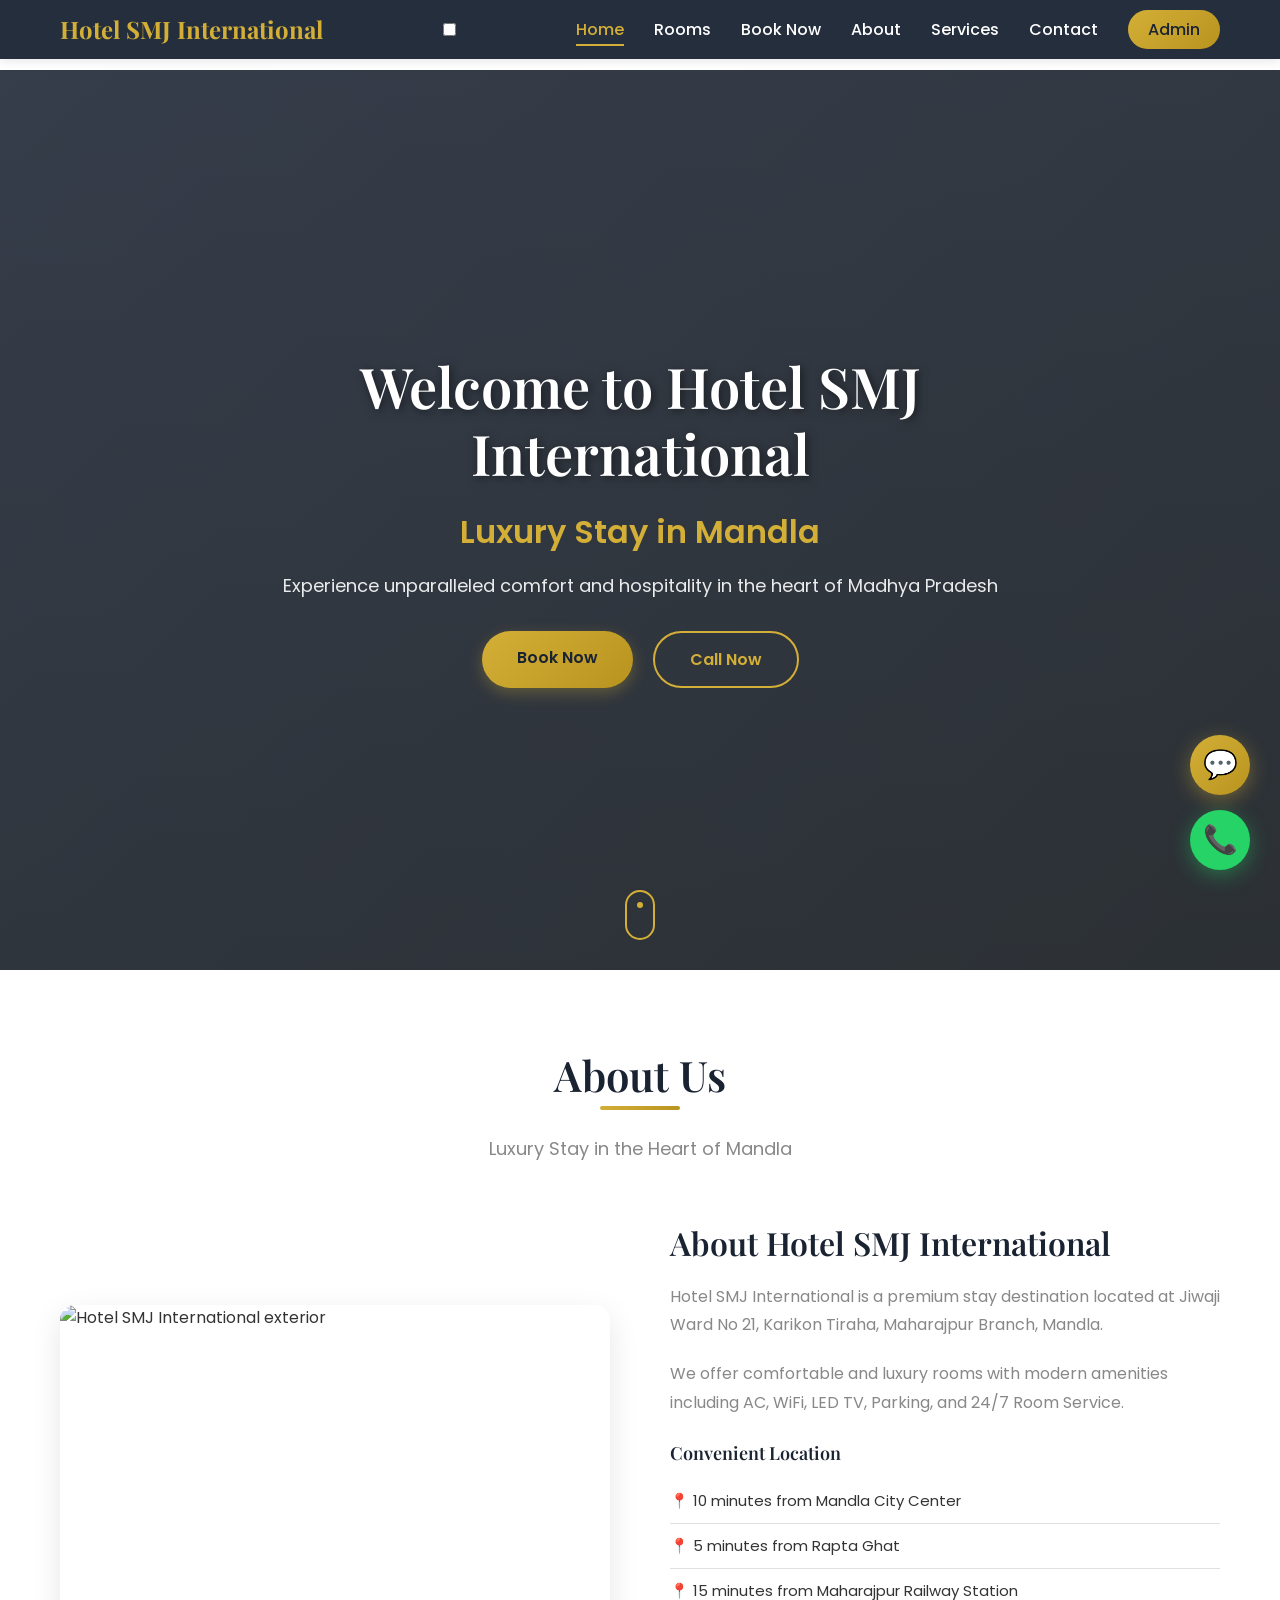
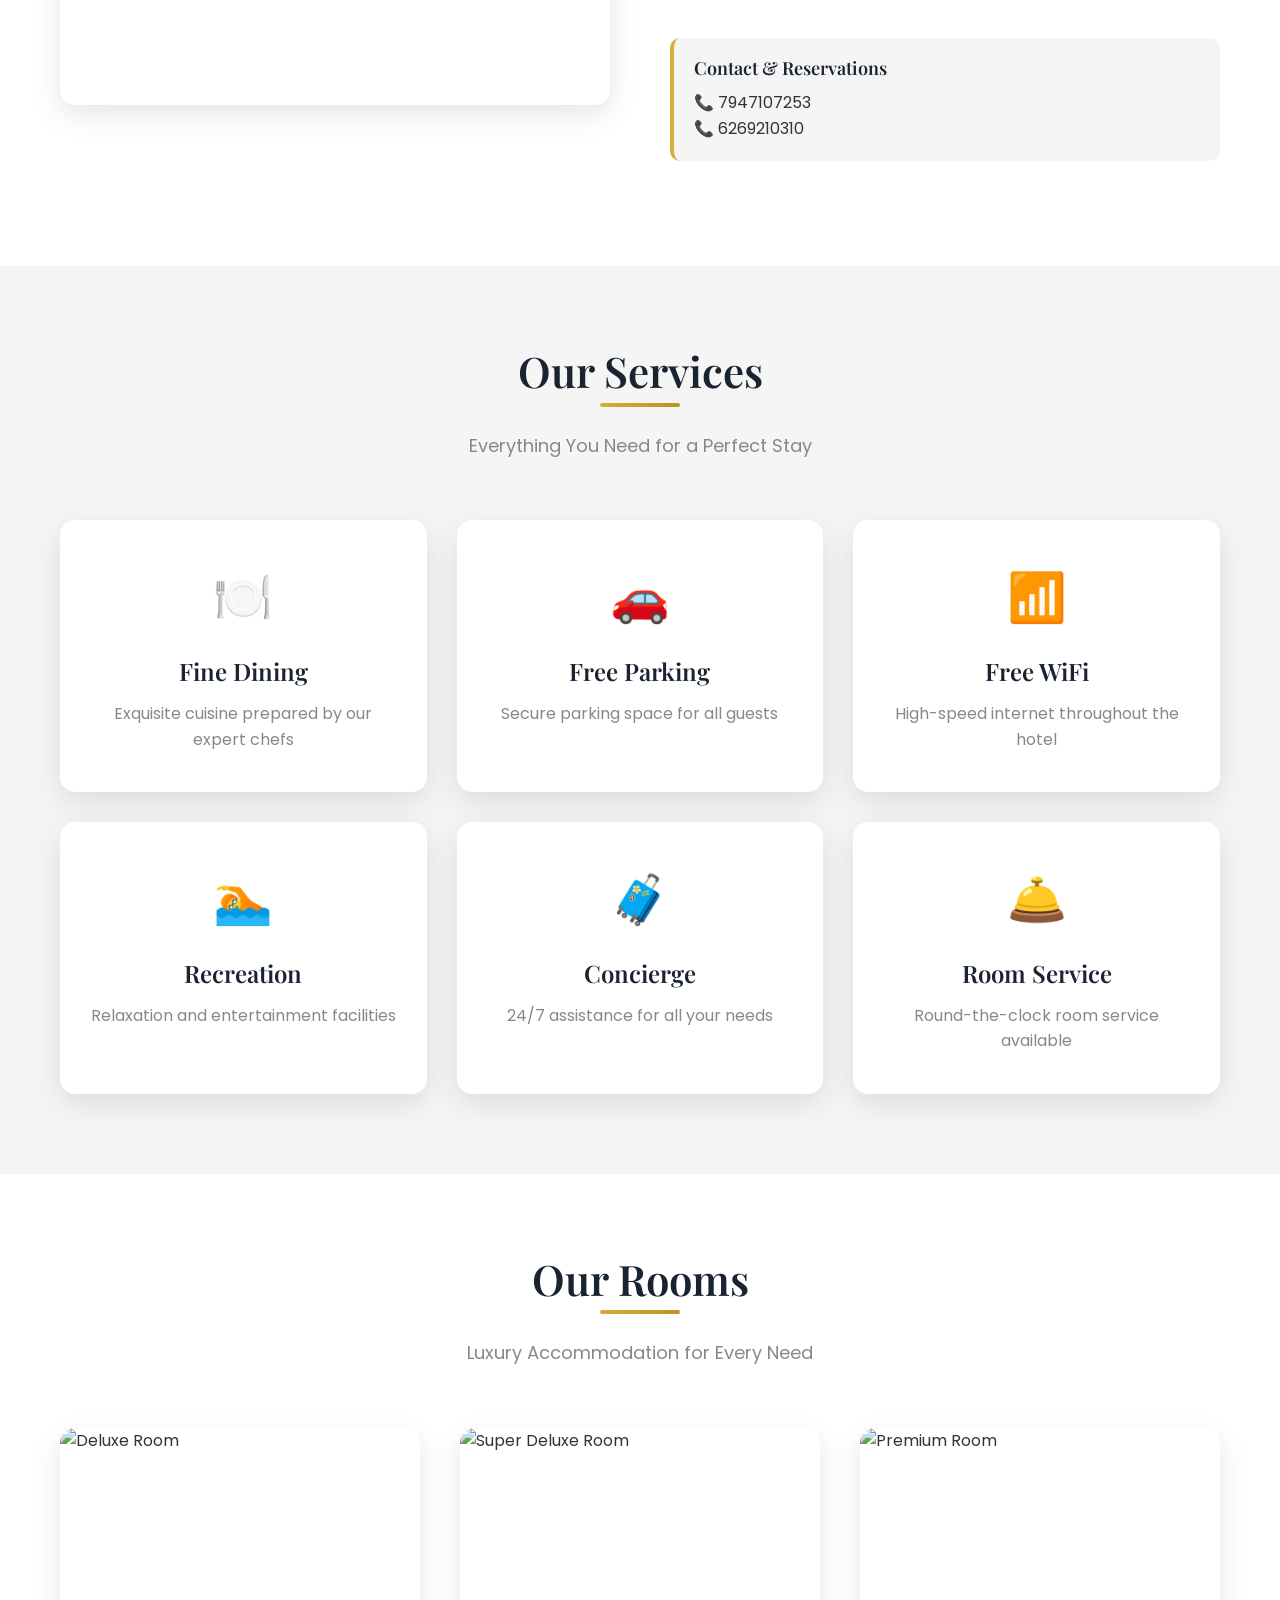
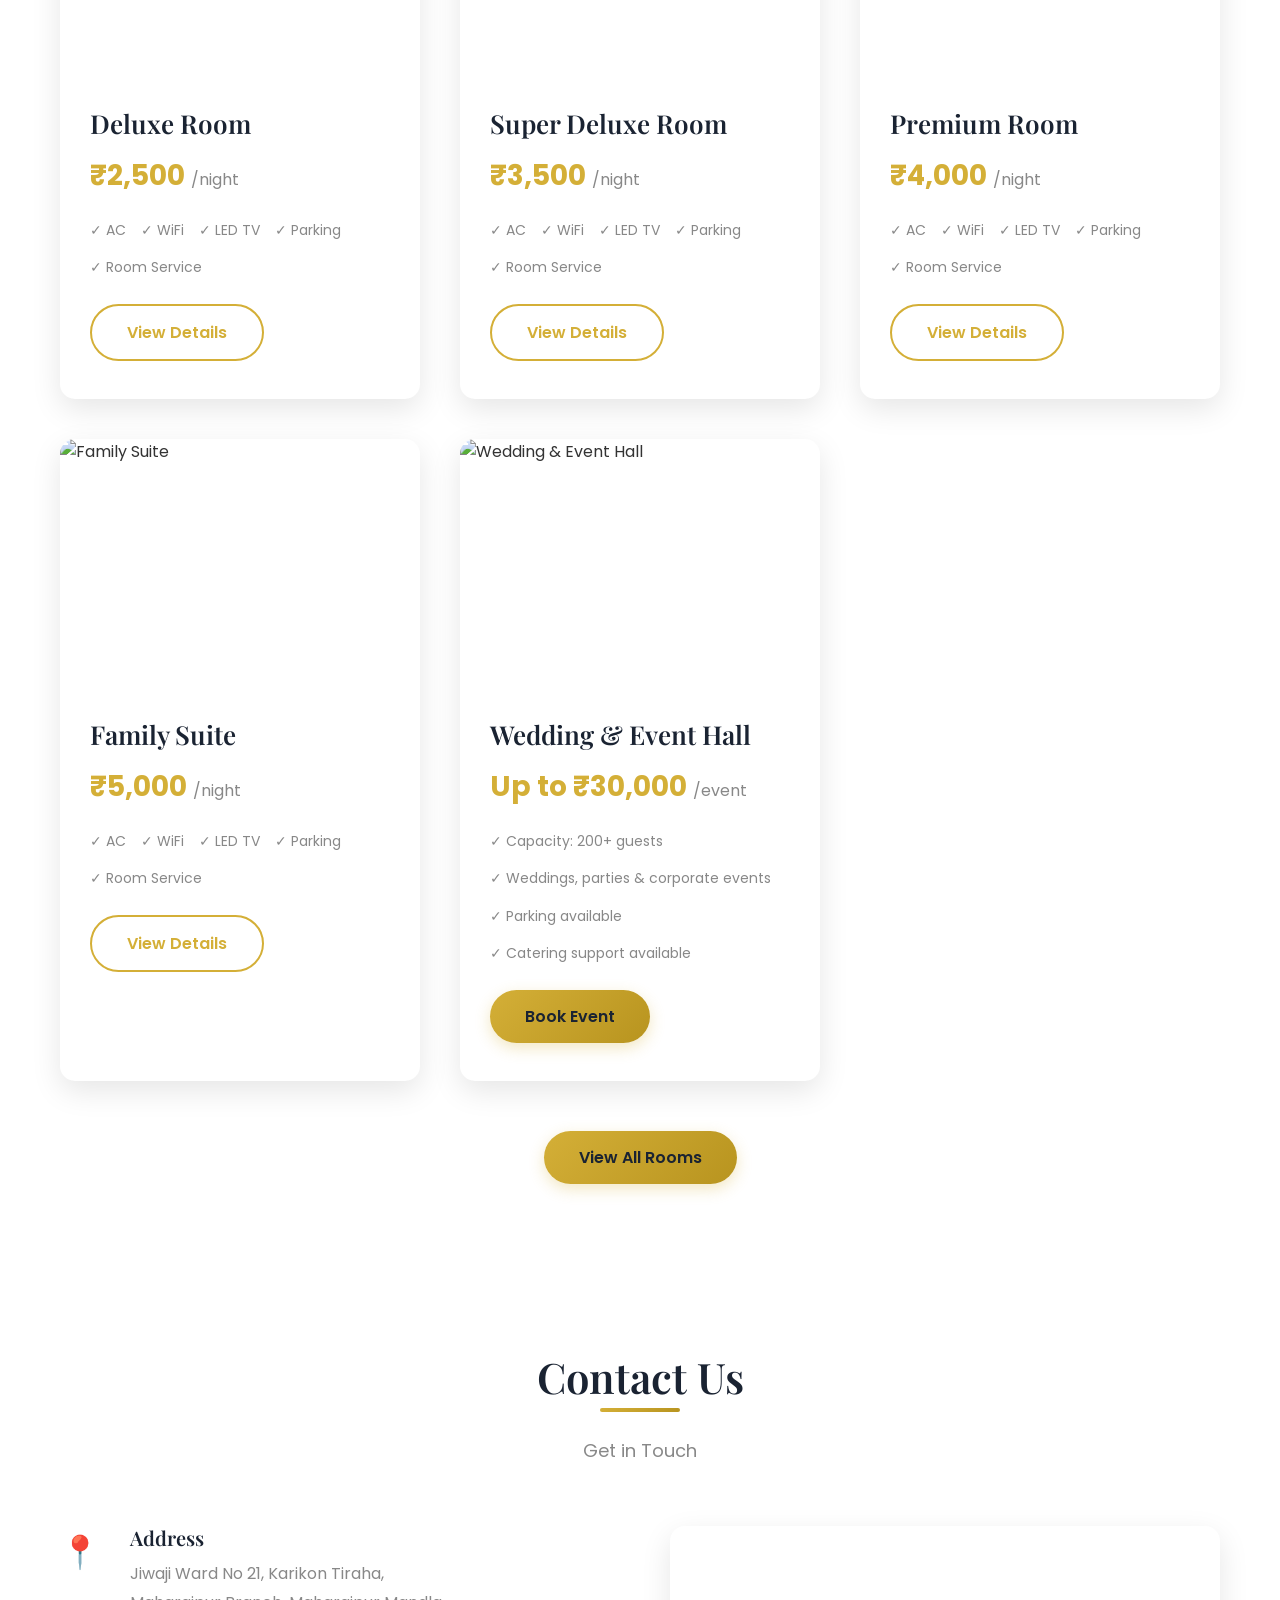
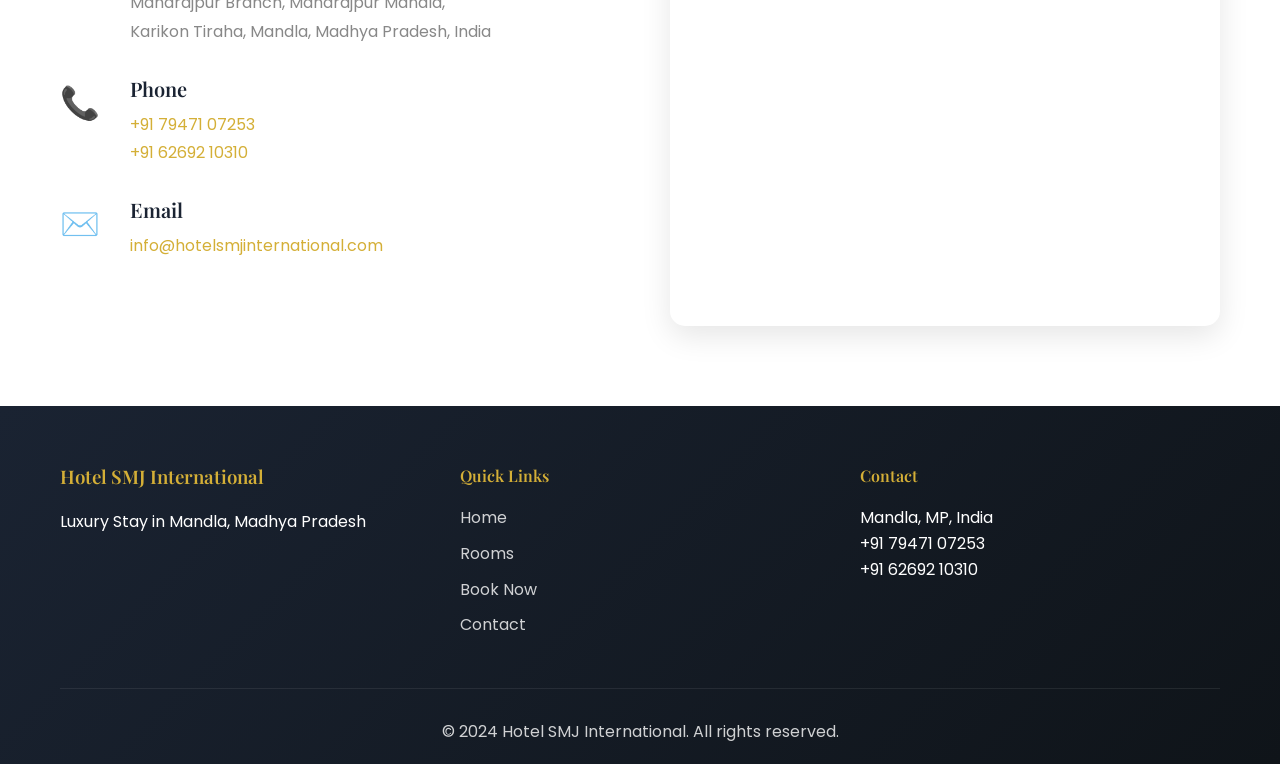
==== index.html @ 87622814 "Initial commit" ====
<!DOCTYPE html>
<html lang="en">
<head>
    <meta charset="UTF-8">
    <meta name="viewport" content="width=device-width, initial-scale=1.0">
    <meta name="description" content="Hotel SMJ International - Luxury Stay in Mandla, Madhya Pradesh, India. Book your perfect stay with premium amenities.">
    <meta name="keywords" content="hotel, mandla, madhya pradesh, luxury hotel, booking, accommodation">
    <title>Hotel SMJ International - Luxury Stay in Mandla</title>
    <link rel="stylesheet" href="style.css">
    <link rel="preconnect" href="https://fonts.googleapis.com">
    <link rel="preconnect" href="https://fonts.gstatic.com" crossorigin>
    <link href="https://fonts.googleapis.com/css2?family=Playfair+Display:wght@400;600;700&family=Poppins:wght@300;400;500;600;700&display=swap" rel="stylesheet">
</head>
<body>
    <!-- Loading Animation -->
    <div id="loader" class="loader">
        <div class="loader-content">
            <div class="hotel-logo">🏨</div>
            <div class="loader-text">Hotel SMJ International</div>
            <div class="loader-spinner"></div>
        </div>
    </div>

    <!-- Navigation -->
    <nav class="navbar" id="navbar">
        <div class="container">
            <div class="nav-brand">
                <h1>Hotel SMJ International</h1>
            </div>
            <!-- Mobile nav toggle (CSS-only) -->
            <input type="checkbox" id="navToggle" class="nav-toggle" aria-label="Toggle navigation menu">
            <label for="navToggle" class="hamburger">
                <span></span>
                <span></span>
                <span></span>
            </label>
            <ul class="nav-menu">
                <li><a href="index.html" class="active">Home</a></li>
                <li><a href="rooms.html">Rooms</a></li>
                <li><a href="booking.html">Book Now</a></li>
                <li><a href="#about">About</a></li>
                <li><a href="#services">Services</a></li>
                <li><a href="#contact">Contact</a></li>
                <li><a href="admin.html" class="admin-link">Admin</a></li>
            </ul>
        </div>
    </nav>

    <!-- Hero Section -->
    <section class="hero" style="background: linear-gradient(rgba(26, 35, 50, 0.7), rgba(15, 20, 25, 0.7)), url('https://r1imghtlak.mmtcdn.com/ec2c4429-859a-405b-8cff-7017cee1868f.jpeg') center/cover;">
        <div class="hero-overlay"></div>
        <div class="hero-content">
            <h1 class="hero-title">Welcome to Hotel SMJ International</h1>
            <p class="hero-tagline">Luxury Stay in Mandla</p>
            <p class="hero-description">Experience unparalleled comfort and hospitality in the heart of Madhya Pradesh</p>
            <div class="hero-buttons">
                <a href="booking.html" class="btn btn-primary">Book Now</a>
                <a href="tel:+917947107253" class="btn btn-secondary" id="callNowBtn">Call Now</a>
            </div>
        </div>
        <div class="scroll-indicator">
            <span></span>
        </div>
    </section>

    <!-- About Section -->
    <section id="about" class="about section">
        <div class="container">
            <div class="section-header">
                <h2 class="section-title">About Us</h2>
                <p class="section-subtitle">Luxury Stay in the Heart of Mandla</p>
            </div>
            <div class="about-content">
                <div class="about-image">
                    <img src="https://lh3.googleusercontent.com/gps-cs-s/AHVAwerW6vsUr7YHIc2jIwf-dSmJgIsC3lBnzu6VlyQlOk2YeIkopMSijt51v_ebr4wgMY9umdiMJngeOxjRDjM5khrfIzUftvbEzDTgRRSJTxR0DnY8d_fcWNEuvAeWKt8rV0dPnj8NL_2Xwxyu=s1360-w1360-h1020-rw" alt="Hotel SMJ International exterior" class="about-img">
                </div>
                <div class="about-text">
                    <h3>About Hotel SMJ International</h3>
                    <p>Hotel SMJ International is a premium stay destination located at Jiwaji Ward No 21, Karikon Tiraha, Maharajpur Branch, Mandla.</p>
                    <p>We offer comfortable and luxury rooms with modern amenities including AC, WiFi, LED TV, Parking, and 24/7 Room Service.</p>

                    <div class="nearby-attractions">
                        <h4>Convenient Location</h4>
                        <ul>
                            <li>📍 10 minutes from Mandla City Center</li>
                            <li>📍 5 minutes from Rapta Ghat</li>
                            <li>📍 15 minutes from Maharajpur Railway Station</li>
                        </ul>
                    </div>

                    <div class="address-box">
                        <h4>Contact & Reservations</h4>
                        <p>
                            📞 7947107253<br>
                            📞 6269210310
                        </p>
                    </div>
                </div>
            </div>
        </div>
    </section>

    <!-- Services Section -->
    <section id="services" class="services section">
        <div class="container">
            <div class="section-header">
                <h2 class="section-title">Our Services</h2>
                <p class="section-subtitle">Everything You Need for a Perfect Stay</p>
            </div>
            <div class="services-grid">
                <div class="service-card">
                    <div class="service-icon">🍽️</div>
                    <h3>Fine Dining</h3>
                    <p>Exquisite cuisine prepared by our expert chefs</p>
                </div>
                <div class="service-card">
                    <div class="service-icon">🚗</div>
                    <h3>Free Parking</h3>
                    <p>Secure parking space for all guests</p>
                </div>
                <div class="service-card">
                    <div class="service-icon">📶</div>
                    <h3>Free WiFi</h3>
                    <p>High-speed internet throughout the hotel</p>
                </div>
                <div class="service-card">
                    <div class="service-icon">🏊</div>
                    <h3>Recreation</h3>
                    <p>Relaxation and entertainment facilities</p>
                </div>
                <div class="service-card">
                    <div class="service-icon">🧳</div>
                    <h3>Concierge</h3>
                    <p>24/7 assistance for all your needs</p>
                </div>
                <div class="service-card">
                    <div class="service-icon">🛎️</div>
                    <h3>Room Service</h3>
                    <p>Round-the-clock room service available</p>
                </div>
            </div>
        </div>
    </section>

    <!-- Rooms Preview Section -->
    <section class="rooms-preview section">
        <div class="container">
            <div class="section-header">
                <h2 class="section-title">Our Rooms</h2>
                <p class="section-subtitle">Luxury Accommodation for Every Need</p>
            </div>
            <div class="rooms-grid">
                <div class="room-card">
                    <div class="room-image">
                        <img src="https://content3.jdmagicbox.com/v2/comp/mandla/r3/9999p7642.7642.230827114211.k6r3/catalogue/hotel-smj-international-maharajpur-mandla-hotels-q8w84c19ca.jpg" alt="Deluxe Room">
                    </div>
                    <div class="room-content">
                        <h3>Deluxe Room</h3>
                        <p class="room-price">₹2,500 <span>/night</span></p>
                        <ul class="room-facilities">
                            <li>✓ AC</li>
                            <li>✓ WiFi</li>
                            <li>✓ LED TV</li>
                            <li>✓ Parking</li>
                            <li>✓ Room Service</li>
                        </ul>
                        <a href="rooms.html" class="btn btn-secondary">View Details</a>
                    </div>
                </div>
                <div class="room-card">
                    <div class="room-image">
                        <img src="https://encrypted-tbn0.gstatic.com/images?q=tbn:ANd9GcQGqDBg45SHW09SzQXTtwAID85EWa662PMLGQ&s" alt="Super Deluxe Room">
                    </div>
                    <div class="room-content">
                        <h3>Super Deluxe Room</h3>
                        <p class="room-price">₹3,500 <span>/night</span></p>
                        <ul class="room-facilities">
                            <li>✓ AC</li>
                            <li>✓ WiFi</li>
                            <li>✓ LED TV</li>
                            <li>✓ Parking</li>
                            <li>✓ Room Service</li>
                        </ul>
                        <a href="rooms.html" class="btn btn-secondary">View Details</a>
                    </div>
                </div>
                <div class="room-card">
                    <div class="room-image">
                        <img src="https://content.jdmagicbox.com/v2/comp/mandla/r3/9999p7642.7642.230827114211.k6r3/catalogue/hotel-smj-international-maharajpur-mandla-hotels-q8w84c19ca-250.jpg" alt="Premium Room">
                    </div>
                    <div class="room-content">
                        <h3>Premium Room</h3>
                        <p class="room-price">₹4,000 <span>/night</span></p>
                        <ul class="room-facilities">
                            <li>✓ AC</li>
                            <li>✓ WiFi</li>
                            <li>✓ LED TV</li>
                            <li>✓ Parking</li>
                            <li>✓ Room Service</li>
                        </ul>
                        <a href="rooms.html" class="btn btn-secondary">View Details</a>
                    </div>
                </div>
                <div class="room-card">
                    <div class="room-image">
                        <img src="https://r1imghtlak.mmtcdn.com/305bb16b-4055-4d03-a8a2-741c1c475827.jpeg" alt="Family Suite">
                    </div>
                    <div class="room-content">
                        <h3>Family Suite</h3>
                        <p class="room-price">₹5,000 <span>/night</span></p>
                        <ul class="room-facilities">
                            <li>✓ AC</li>
                            <li>✓ WiFi</li>
                            <li>✓ LED TV</li>
                            <li>✓ Parking</li>
                            <li>✓ Room Service</li>
                        </ul>
                        <a href="rooms.html" class="btn btn-secondary">View Details</a>
                    </div>
                </div>
                <div class="room-card">
                    <div class="room-image">
                        <img src="https://r1imghtlak.mmtcdn.com/57208d75-b481-4577-b96a-d26d53c1f37c.jpeg" alt="Wedding & Event Hall">
                    </div>
                    <div class="room-content">
                        <h3>Wedding &amp; Event Hall</h3>
                        <p class="room-price">Up to ₹30,000 <span>/event</span></p>
                        <ul class="room-facilities">
                            <li>✓ Capacity: 200+ guests</li>
                            <li>✓ Weddings, parties &amp; corporate events</li>
                            <li>✓ Parking available</li>
                            <li>✓ Catering support available</li>
                        </ul>
                        <a href="rooms.html#rooms-events" class="btn btn-primary">Book Event</a>
                    </div>
                </div>
            </div>
            <div class="text-center">
                <a href="rooms.html" class="btn btn-primary">View All Rooms</a>
            </div>
        </div>
    </section>

    <!-- Contact Section -->
    <section id="contact" class="contact section">
        <div class="container">
            <div class="section-header">
                <h2 class="section-title">Contact Us</h2>
                <p class="section-subtitle">Get in Touch</p>
            </div>
            <div class="contact-content">
                <div class="contact-info">
                    <div class="contact-item">
                        <div class="contact-icon">📍</div>
                        <div>
                            <h3>Address</h3>
                            <p>Jiwaji Ward No 21, Karikon Tiraha,<br>Maharajpur Branch, Maharajpur Mandla,<br>Karikon Tiraha, Mandla, Madhya Pradesh, India</p>
                        </div>
                    </div>
                    <div class="contact-item">
                        <div class="contact-icon">📞</div>
                        <div>
                            <h3>Phone</h3>
                            <p>
                                <a href="tel:+917947107253">+91 79471 07253</a><br>
                                <a href="tel:+916269210310">+91 62692 10310</a>
                            </p>
                        </div>
                    </div>
                    <div class="contact-item">
                        <div class="contact-icon">✉️</div>
                        <div>
                            <h3>Email</h3>
                            <p><a href="mailto:info@hotelsmjinternational.com">info@hotelsmjinternational.com</a></p>
                        </div>
                    </div>
                </div>
                <div class="contact-map">
                    <div id="map" class="map-container">
                        <iframe 
                            src="https://www.google.com/maps/embed?pb=!1m18!1m12!1m3!1d14736.789123456789!2d80.3656!3d22.5958!2m3!1f0!2f0!3f0!3m2!1i1024!2i768!4f13.1!3m3!1m2!1s0x0%3A0x0!2zMjLCsDM1JzQ0LjkiTiA4MMKwMjEnNTYuMiJF!5e0!3m2!1sen!2sin!4v1234567890123!5m2!1sen!2sin&q=Hotel+SMJ+International+Mandla" 
                            width="100%" 
                            height="100%" 
                            style="border:0;" 
                            allowfullscreen="" 
                            loading="lazy" 
                            referrerpolicy="no-referrer-when-downgrade">
                        </iframe>
                    </div>
                </div>
            </div>
        </div>
    </section>

    <!-- Footer -->
    <footer class="footer">
        <div class="container">
            <div class="footer-content">
                <div class="footer-section">
                    <h3>Hotel SMJ International</h3>
                    <p>Luxury Stay in Mandla, Madhya Pradesh</p>
                </div>
                <div class="footer-section">
                    <h4>Quick Links</h4>
                    <ul>
                        <li><a href="index.html">Home</a></li>
                        <li><a href="rooms.html">Rooms</a></li>
                        <li><a href="booking.html">Book Now</a></li>
                        <li><a href="#contact">Contact</a></li>
                    </ul>
                </div>
                <div class="footer-section">
                    <h4>Contact</h4>
                    <p>Mandla, MP, India</p>
                    <p>+91 79471 07253</p>
                    <p>+91 62692 10310</p>
                </div>
            </div>
            <div class="footer-bottom">
                <p>&copy; 2024 Hotel SMJ International. All rights reserved.</p>
            </div>
        </div>
    </footer>

    <!-- Floating Action Buttons -->
    <div class="floating-buttons">
        <a href="https://wa.me/917947107253?text=Hello, I want to book a room at Hotel SMJ International" target="_blank" class="whatsapp-btn" title="Book via WhatsApp">
            <span>💬</span>
        </a>
        <a href="tel:+917947107253" class="call-btn" title="Call Us" id="floatingCallBtn">
            <span>📞</span>
        </a>
    </div>

    <!-- Scripts removed to keep page HTML + CSS only -->
</body>
</html>
---- style.css ----
/* ============================================
   Hotel SMJ International - Luxury Theme CSS
   ============================================ */

/* CSS Variables */
:root {
    --primary-gold: #D4AF37;
    --dark-gold: #B8941F;
    --dark-blue: #1a2332;
    --darker-blue: #0f1419;
    --white: #ffffff;
    --light-gray: #f5f5f5;
    --gray: #888888;
    --dark-gray: #333333;
    --gradient-primary: linear-gradient(135deg, #D4AF37 0%, #B8941F 100%);
    --gradient-dark: linear-gradient(135deg, #1a2332 0%, #0f1419 100%);
    --shadow: 0 10px 30px rgba(0, 0, 0, 0.1);
    --shadow-hover: 0 15px 40px rgba(0, 0, 0, 0.2);
    --transition: all 0.3s ease;
}

/* Reset & Base Styles */
* {
    margin: 0;
    padding: 0;
    box-sizing: border-box;
}

html {
    scroll-behavior: smooth;
}

body {
    font-family: 'Poppins', sans-serif;
    line-height: 1.6;
    color: var(--dark-gray);
    background-color: var(--white);
    overflow-x: hidden;
}

h1, h2, h3, h4, h5, h6 {
    font-family: 'Playfair Display', serif;
    font-weight: 600;
    line-height: 1.2;
}

.container {
    max-width: 1200px;
    margin: 0 auto;
    padding: 0 20px;
}

.section {
    padding: 80px 0;
}

.text-center {
    text-align: center;
}

/* ============================================
   Loading Animation
   ============================================ */
.loader {
    position: fixed;
    top: 0;
    left: 0;
    width: 100%;
    height: 100%;
    background: var(--gradient-dark);
    display: none;
    justify-content: center;
    align-items: center;
    z-index: 9999;
    transition: opacity 0.5s ease, visibility 0.5s ease;
}

.loader.hidden {
    opacity: 0;
    visibility: hidden;
}

.loader-content {
    text-align: center;
    color: var(--white);
}

.hotel-logo {
    font-size: 80px;
    margin-bottom: 20px;
    animation: pulse 2s infinite;
}

.loader-text {
    font-size: 24px;
    font-weight: 600;
    margin-bottom: 30px;
    color: var(--primary-gold);
}

.loader-spinner {
    width: 50px;
    height: 50px;
    border: 4px solid rgba(212, 175, 55, 0.3);
    border-top-color: var(--primary-gold);
    border-radius: 50%;
    margin: 0 auto;
    animation: spin 1s linear infinite;
}

@keyframes spin {
    to { transform: rotate(360deg); }
}

@keyframes pulse {
    0%, 100% { transform: scale(1); }
    50% { transform: scale(1.1); }
}

/* ============================================
   Navigation
   ============================================ */
.navbar {
    position: fixed;
    top: 0;
    left: 0;
    width: 100%;
    background: rgba(26, 35, 50, 0.95);
    backdrop-filter: blur(10px);
    padding: 15px 0;
    z-index: 1000;
    transition: var(--transition);
    box-shadow: 0 2px 10px rgba(0, 0, 0, 0.1);
}

.navbar.scrolled {
    background: rgba(26, 35, 50, 0.98);
    box-shadow: 0 5px 20px rgba(0, 0, 0, 0.2);
}

.navbar .container {
    display: flex;
    justify-content: space-between;
    align-items: center;
}

.nav-brand h1 {
    font-size: 24px;
    color: var(--primary-gold);
    font-weight: 700;
}

.nav-menu {
    display: flex;
    list-style: none;
    gap: 30px;
    align-items: center;
}

.nav-menu a {
    color: var(--white);
    text-decoration: none;
    font-weight: 500;
    transition: var(--transition);
    position: relative;
}

.nav-menu a::after {
    content: '';
    position: absolute;
    bottom: -5px;
    left: 0;
    width: 0;
    height: 2px;
    background: var(--primary-gold);
    transition: var(--transition);
}

.nav-menu a:hover::after,
.nav-menu a.active::after {
    width: 100%;
}

.nav-menu a:hover,
.nav-menu a.active {
    color: var(--primary-gold);
}

.admin-link {
    background: var(--gradient-primary);
    padding: 8px 20px;
    border-radius: 25px;
    color: var(--dark-blue) !important;
    font-weight: 600;
}

.admin-link::after {
    display: none;
}

.hamburger {
    display: none;
    flex-direction: column;
    cursor: pointer;
    gap: 5px;
}

.hamburger span {
    width: 25px;
    height: 3px;
    background: var(--white);
    transition: var(--transition);
    border-radius: 3px;
}

/* ============================================
   Hero Section
   ============================================ */
.hero {
    position: relative;
    height: 100vh;
    min-height: 600px;
    display: flex;
    align-items: center;
    justify-content: center;
    background: linear-gradient(rgba(26, 35, 50, 0.7), rgba(15, 20, 25, 0.7)),
                url('https://images.unsplash.com/photo-1566073771259-6a8506099945?w=1920') center/cover;
    color: var(--white);
    text-align: center;
    margin-top: 70px;
}

.hero-overlay {
    position: absolute;
    top: 0;
    left: 0;
    width: 100%;
    height: 100%;
    background: var(--gradient-dark);
    opacity: 0.6;
}

.hero-content {
    position: relative;
    z-index: 2;
    max-width: 800px;
    padding: 0 20px;
    animation: fadeInUp 1s ease;
}

.hero-title {
    font-size: 56px;
    margin-bottom: 20px;
    color: var(--white);
    text-shadow: 2px 2px 10px rgba(0, 0, 0, 0.5);
}

.hero-tagline {
    font-size: 32px;
    color: var(--primary-gold);
    margin-bottom: 15px;
    font-weight: 600;
}

.hero-description {
    font-size: 18px;
    margin-bottom: 30px;
    opacity: 0.9;
}

.hero-buttons {
    display: flex;
    gap: 20px;
    justify-content: center;
    flex-wrap: wrap;
}

.scroll-indicator {
    position: absolute;
    bottom: 30px;
    left: 50%;
    transform: translateX(-50%);
    animation: bounce 2s infinite;
}

.scroll-indicator span {
    display: block;
    width: 30px;
    height: 50px;
    border: 2px solid var(--primary-gold);
    border-radius: 25px;
    position: relative;
}

.scroll-indicator span::before {
    content: '';
    position: absolute;
    top: 10px;
    left: 50%;
    transform: translateX(-50%);
    width: 6px;
    height: 6px;
    background: var(--primary-gold);
    border-radius: 50%;
    animation: scroll 2s infinite;
}

@keyframes bounce {
    0%, 100% { transform: translateX(-50%) translateY(0); }
    50% { transform: translateX(-50%) translateY(-10px); }
}

@keyframes scroll {
    0% { top: 10px; opacity: 1; }
    100% { top: 30px; opacity: 0; }
}

@keyframes fadeInUp {
    from {
        opacity: 0;
        transform: translateY(30px);
    }
    to {
        opacity: 1;
        transform: translateY(0);
    }
}

/* ============================================
   Buttons
   ============================================ */
.btn {
    display: inline-block;
    padding: 14px 35px;
    border: none;
    border-radius: 50px;
    font-size: 16px;
    font-weight: 600;
    text-decoration: none;
    cursor: pointer;
    transition: var(--transition);
    text-align: center;
    position: relative;
    overflow: hidden;
}

.btn-primary {
    background: var(--gradient-primary);
    color: var(--dark-blue);
    box-shadow: 0 5px 15px rgba(212, 175, 55, 0.3);
}

.btn-primary:hover {
    transform: translateY(-3px);
    box-shadow: 0 8px 25px rgba(212, 175, 55, 0.4);
}

.btn-secondary {
    background: transparent;
    color: var(--primary-gold);
    border: 2px solid var(--primary-gold);
}

.btn-secondary:hover {
    background: var(--primary-gold);
    color: var(--dark-blue);
    transform: translateY(-3px);
}

.btn-block {
    width: 100%;
    display: block;
}

.btn-loader {
    display: inline-block;
    width: 16px;
    height: 16px;
    border: 2px solid rgba(26, 35, 50, 0.3);
    border-top-color: var(--dark-blue);
    border-radius: 50%;
    animation: spin 0.8s linear infinite;
    margin-left: 10px;
}

/* ============================================
   Section Headers
   ============================================ */
.section-header {
    text-align: center;
    margin-bottom: 60px;
}

.section-title {
    font-size: 42px;
    color: var(--dark-blue);
    margin-bottom: 15px;
    position: relative;
    display: inline-block;
}

.section-title::after {
    content: '';
    position: absolute;
    bottom: -10px;
    left: 50%;
    transform: translateX(-50%);
    width: 80px;
    height: 4px;
    background: var(--gradient-primary);
    border-radius: 2px;
}

.section-subtitle {
    font-size: 18px;
    color: var(--gray);
    margin-top: 20px;
}

/* ============================================
   About Section
   ============================================ */
.about-content {
    display: grid;
    grid-template-columns: 1fr 1fr;
    gap: 60px;
    align-items: center;
}

.about-image,
.about-text {
    opacity: 0;
    animation: fadeInUp 0.8s ease forwards;
}

.about-image {
    animation-delay: 0.1s;
}

.about-text {
    animation-delay: 0.25s;
}

.about-text h3 {
    font-size: 32px;
    color: var(--dark-blue);
    margin-bottom: 20px;
}

.about-text p {
    font-size: 16px;
    line-height: 1.8;
    color: var(--gray);
    margin-bottom: 20px;
}

.address-box {
    background: var(--light-gray);
    padding: 20px;
    border-radius: 10px;
    margin: 25px 0;
    border-left: 4px solid var(--primary-gold);
}

.address-box h4 {
    font-size: 18px;
    color: var(--dark-blue);
    margin-bottom: 10px;
}

.address-box p {
    margin: 0;
    color: var(--dark-gray);
    line-height: 1.6;
}

.nearby-attractions {
    margin: 25px 0;
}

.nearby-attractions h4 {
    font-size: 18px;
    color: var(--dark-blue);
    margin-bottom: 15px;
}

.nearby-attractions ul {
    list-style: none;
    padding: 0;
}

.nearby-attractions ul li {
    padding: 10px 0;
    color: var(--dark-gray);
    font-size: 15px;
    border-bottom: 1px solid #e0e0e0;
}

.nearby-attractions ul li:last-child {
    border-bottom: none;
}

.about-features {
    display: flex;
    gap: 30px;
    margin-top: 30px;
    flex-wrap: wrap;
}

.feature-item {
    display: flex;
    align-items: center;
    gap: 10px;
    font-weight: 500;
    color: var(--dark-blue);
}

.feature-icon {
    font-size: 24px;
}

.about-image {
    width: 100%;
}

.about-img {
    width: 100%;
    height: 400px;
    border-radius: 15px;
    box-shadow: var(--shadow);
    object-fit: cover;
    display: block;
}

.image-placeholder {
    width: 100%;
    height: 400px;
    background: var(--gradient-primary);
    border-radius: 15px;
    display: flex;
    align-items: center;
    justify-content: center;
    color: var(--dark-blue);
    font-size: 20px;
    font-weight: 600;
    box-shadow: var(--shadow);
}

/* ============================================
   Services Section
   ============================================ */
.services {
    background: var(--light-gray);
}

.services-grid {
    display: grid;
    grid-template-columns: repeat(auto-fit, minmax(300px, 1fr));
    gap: 30px;
}

.service-card {
    background: var(--white);
    padding: 40px 30px;
    border-radius: 15px;
    text-align: center;
    transition: var(--transition);
    box-shadow: var(--shadow);
}

.service-card:hover {
    transform: translateY(-10px);
    box-shadow: var(--shadow-hover);
}

.service-icon {
    font-size: 48px;
    margin-bottom: 20px;
}

.service-card h3 {
    font-size: 24px;
    color: var(--dark-blue);
    margin-bottom: 15px;
}

.service-card p {
    color: var(--gray);
    line-height: 1.6;
}

/* ============================================
   Rooms Section
   ============================================ */
.rooms-grid {
    display: grid;
    grid-template-columns: repeat(auto-fit, minmax(320px, 1fr));
    gap: 40px;
    margin-bottom: 50px;
}

.room-card {
    background: var(--white);
    border-radius: 15px;
    overflow: hidden;
    box-shadow: var(--shadow);
    transition: var(--transition);
}

.room-card:hover {
    transform: translateY(-10px);
    box-shadow: var(--shadow-hover);
}

.room-image {
    width: 100%;
    height: 250px;
    overflow: hidden;
}

.room-image img {
    width: 100%;
    height: 100%;
    object-fit: cover;
    transition: var(--transition);
}

.room-card:hover .room-image img {
    transform: scale(1.1);
}

.room-image .image-placeholder {
    width: 100%;
    height: 100%;
    background: var(--gradient-primary);
    display: flex;
    align-items: center;
    justify-content: center;
    color: var(--dark-blue);
    font-weight: 600;
    font-size: 18px;
}

.room-content {
    padding: 30px;
}

.room-content h3 {
    font-size: 26px;
    color: var(--dark-blue);
    margin-bottom: 15px;
}

.room-price {
    font-size: 28px;
    color: var(--primary-gold);
    font-weight: 700;
    margin-bottom: 20px;
}

.room-price span {
    font-size: 16px;
    color: var(--gray);
    font-weight: 400;
}

.room-facilities {
    list-style: none;
    display: flex;
    flex-wrap: wrap;
    gap: 15px;
    margin-bottom: 25px;
    color: var(--gray);
}

.room-facilities li {
    font-size: 14px;
}

/* ============================================
   Rooms Detail Page
   ============================================ */
.page-header {
    position: relative;
    height: 400px;
    display: flex;
    align-items: center;
    justify-content: center;
    background: var(--gradient-dark);
    color: var(--white);
    text-align: center;
    margin-top: 70px;
}

.page-header-overlay {
    position: absolute;
    top: 0;
    left: 0;
    width: 100%;
    height: 100%;
    background: linear-gradient(rgba(26, 35, 50, 0.8), rgba(15, 20, 25, 0.8)),
                url('https://images.unsplash.com/photo-1566073771259-6a8506099945?w=1920') center/cover;
    opacity: 0.7;
}

.page-header-content {
    position: relative;
    z-index: 2;
}

.page-header-content h1 {
    font-size: 48px;
    margin-bottom: 15px;
}

.room-detail-card {
    display: grid;
    grid-template-columns: 1fr 1fr;
    gap: 60px;
    align-items: center;
    margin-bottom: 80px;
    padding: 40px;
    background: var(--white);
    border-radius: 15px;
    box-shadow: var(--shadow);
}

.room-detail-card.reverse {
    direction: rtl;
}

.room-detail-card.reverse > * {
    direction: ltr;
}

.room-detail-image {
    width: 100%;
}

.room-detail-image .image-placeholder.large {
    height: 400px;
    background: var(--gradient-primary);
    border-radius: 15px;
    display: flex;
    align-items: center;
    justify-content: center;
    color: var(--dark-blue);
    font-size: 24px;
    font-weight: 600;
}

.room-img {
    width: 100%;
    height: 400px;
    object-fit: cover;
    border-radius: 15px;
    box-shadow: var(--shadow);
}

.room-detail-content h2 {
    font-size: 36px;
    color: var(--dark-blue);
    margin-bottom: 20px;
}

.room-detail-price {
    font-size: 36px;
    color: var(--primary-gold);
    font-weight: 700;
    margin-bottom: 25px;
}

.room-detail-price span {
    font-size: 18px;
    color: var(--gray);
    font-weight: 400;
}

.room-description {
    font-size: 16px;
    line-height: 1.8;
    color: var(--gray);
    margin-bottom: 30px;
}

.room-facilities-detail h3 {
    font-size: 24px;
    color: var(--dark-blue);
    margin-bottom: 20px;
}

.facilities-grid {
    display: grid;
    grid-template-columns: repeat(2, 1fr);
    gap: 15px;
    margin-bottom: 30px;
}

.facility-item {
    display: flex;
    align-items: center;
    gap: 10px;
    color: var(--dark-gray);
}

.facility-icon {
    font-size: 20px;
}

/* ============================================
   Gallery Section
   ============================================ */
.gallery {
    background: var(--light-gray);
}

.gallery-grid {
    display: grid;
    grid-template-columns: repeat(auto-fit, minmax(300px, 1fr));
    gap: 20px;
}

.gallery-item {
    width: 100%;
    height: 300px;
    border-radius: 15px;
    overflow: hidden;
    box-shadow: var(--shadow);
    transition: var(--transition);
    cursor: pointer;
}

.gallery-item:hover {
    transform: scale(1.05);
    box-shadow: var(--shadow-hover);
}

.gallery-item .image-placeholder {
    width: 100%;
    height: 100%;
    background: var(--gradient-primary);
    display: flex;
    align-items: center;
    justify-content: center;
    color: var(--dark-blue);
    font-weight: 600;
}

/* ============================================
   Contact Section
   ============================================ */
.contact-content {
    display: grid;
    grid-template-columns: 1fr 1fr;
    gap: 60px;
}

.contact-info {
    display: flex;
    flex-direction: column;
    gap: 30px;
}

.contact-item {
    display: flex;
    gap: 20px;
    align-items: flex-start;
}

.contact-icon {
    font-size: 32px;
    min-width: 50px;
}

.contact-item h3 {
    font-size: 20px;
    color: var(--dark-blue);
    margin-bottom: 10px;
}

.contact-item p {
    color: var(--gray);
    line-height: 1.8;
}

.contact-item a {
    color: var(--primary-gold);
    text-decoration: none;
    transition: var(--transition);
}

.contact-item a:hover {
    text-decoration: underline;
}

.map-container {
    width: 100%;
    height: 400px;
    border-radius: 15px;
    overflow: hidden;
    box-shadow: var(--shadow);
}

.map-container iframe {
    width: 100%;
    height: 100%;
    border: none;
}

/* ============================================
   Booking Section
   ============================================ */
.booking-wrapper {
    display: grid;
    grid-template-columns: 2fr 1fr;
    gap: 40px;
}

.booking-form-container {
    background: var(--white);
    padding: 40px;
    border-radius: 15px;
    box-shadow: var(--shadow);
}

.booking-form-container h2 {
    font-size: 32px;
    color: var(--dark-blue);
    margin-bottom: 30px;
}

.form-group {
    margin-bottom: 25px;
}

.form-group label {
    display: block;
    margin-bottom: 8px;
    color: var(--dark-blue);
    font-weight: 500;
}

.form-group input,
.form-group select,
.form-group textarea {
    width: 100%;
    padding: 12px 15px;
    border: 2px solid #e0e0e0;
    border-radius: 8px;
    font-size: 16px;
    font-family: 'Poppins', sans-serif;
    transition: var(--transition);
}

.form-group input:focus,
.form-group select:focus,
.form-group textarea:focus {
    outline: none;
    border-color: var(--primary-gold);
    box-shadow: 0 0 0 3px rgba(212, 175, 55, 0.1);
}

.form-row {
    display: grid;
    grid-template-columns: 1fr 1fr;
    gap: 20px;
}

.error-message {
    display: block;
    color: #e74c3c;
    font-size: 14px;
    margin-top: 5px;
    min-height: 20px;
}

.booking-summary {
    background: var(--gradient-dark);
    color: var(--white);
    padding: 30px;
    border-radius: 15px;
    height: fit-content;
    position: sticky;
    top: 100px;
}

.booking-summary h3 {
    font-size: 24px;
    margin-bottom: 25px;
    color: var(--primary-gold);
}

.summary-content {
    display: flex;
    flex-direction: column;
    gap: 15px;
    margin-bottom: 25px;
}

.summary-item {
    display: flex;
    justify-content: space-between;
    padding-bottom: 15px;
    border-bottom: 1px solid rgba(255, 255, 255, 0.1);
}

.summary-item.total {
    border-bottom: none;
    padding-top: 15px;
    border-top: 2px solid var(--primary-gold);
    font-size: 20px;
    font-weight: 700;
    color: var(--primary-gold);
}

.summary-note {
    margin-top: 20px;
    font-size: 12px;
    opacity: 0.8;
    line-height: 1.6;
}

/* ============================================
   Modal
   ============================================ */
.modal {
    display: none;
    position: fixed;
    z-index: 2000;
    left: 0;
    top: 0;
    width: 100%;
    height: 100%;
    background: rgba(0, 0, 0, 0.7);
    backdrop-filter: blur(5px);
    animation: fadeIn 0.3s ease;
}

.modal.show {
    display: flex;
    align-items: center;
    justify-content: center;
}

.modal-content {
    background: var(--white);
    border-radius: 15px;
    padding: 40px;
    max-width: 500px;
    width: 90%;
    position: relative;
    animation: slideUp 0.3s ease;
    box-shadow: 0 20px 60px rgba(0, 0, 0, 0.3);
}

.modal-close {
    position: absolute;
    top: 15px;
    right: 20px;
    font-size: 32px;
    font-weight: 300;
    color: var(--gray);
    cursor: pointer;
    transition: var(--transition);
    line-height: 1;
}

.modal-close:hover {
    color: var(--dark-blue);
    transform: rotate(90deg);
}

.modal-body {
    text-align: center;
}

.success-icon {
    width: 80px;
    height: 80px;
    background: #27ae60;
    color: var(--white);
    border-radius: 50%;
    display: flex;
    align-items: center;
    justify-content: center;
    font-size: 40px;
    margin: 0 auto 20px;
}

.modal-body h2 {
    font-size: 28px;
    color: var(--dark-blue);
    margin-bottom: 15px;
}

.modal-body p {
    color: var(--gray);
    margin-bottom: 10px;
    line-height: 1.6;
}

.modal-actions {
    display: flex;
    gap: 15px;
    margin-top: 30px;
    justify-content: center;
}

.delete-booking-info {
    background: var(--light-gray);
    padding: 15px;
    border-radius: 8px;
    margin: 15px 0;
    text-align: left;
    font-size: 14px;
}

.btn-danger {
    background: #e74c3c;
    color: var(--white);
}

.btn-danger:hover {
    background: #c0392b;
    transform: translateY(-3px);
}

@keyframes fadeIn {
    from { opacity: 0; }
    to { opacity: 1; }
}

@keyframes slideUp {
    from {
        opacity: 0;
        transform: translateY(30px);
    }
    to {
        opacity: 1;
        transform: translateY(0);
    }
}

/* ============================================
   Footer
   ============================================ */
.footer {
    background: var(--gradient-dark);
    color: var(--white);
    padding: 60px 0 20px;
}

.footer-content {
    display: grid;
    grid-template-columns: repeat(auto-fit, minmax(250px, 1fr));
    gap: 40px;
    margin-bottom: 40px;
}

.footer-section h3,
.footer-section h4 {
    color: var(--primary-gold);
    margin-bottom: 20px;
}

.footer-section ul {
    list-style: none;
}

.footer-section ul li {
    margin-bottom: 10px;
}

.footer-section a {
    color: var(--white);
    text-decoration: none;
    transition: var(--transition);
    opacity: 0.8;
}

.footer-section a:hover {
    opacity: 1;
    color: var(--primary-gold);
}

.footer-bottom {
    text-align: center;
    padding-top: 30px;
    border-top: 1px solid rgba(255, 255, 255, 0.1);
    opacity: 0.8;
}

/* ============================================
   Floating Buttons
   ============================================ */
.floating-buttons {
    position: fixed;
    bottom: 30px;
    right: 30px;
    z-index: 999;
    display: flex;
    flex-direction: column;
    gap: 15px;
}

.whatsapp-btn,
.call-btn {
    width: 60px;
    height: 60px;
    border-radius: 50%;
    background: var(--gradient-primary);
    display: flex;
    align-items: center;
    justify-content: center;
    font-size: 28px;
    text-decoration: none;
    box-shadow: 0 5px 20px rgba(212, 175, 55, 0.4);
    transition: var(--transition);
    animation: float 3s ease-in-out infinite;
}

.call-btn {
    background: #25D366;
    box-shadow: 0 5px 20px rgba(37, 211, 102, 0.4);
    animation-delay: 1.5s;
}

.whatsapp-btn:hover,
.call-btn:hover {
    transform: scale(1.1) translateY(-5px);
    box-shadow: 0 8px 30px rgba(212, 175, 55, 0.6);
}

@keyframes float {
    0%, 100% { transform: translateY(0); }
    50% { transform: translateY(-10px); }
}

/* ============================================
   Admin Panel
   ============================================ */
.admin-login-section {
    min-height: 100vh;
    display: flex;
    align-items: center;
    justify-content: center;
    background: var(--gradient-dark);
    padding: 20px;
}

.admin-login-container {
    width: 100%;
    max-width: 450px;
}

.admin-login-card {
    background: var(--white);
    padding: 50px 40px;
    border-radius: 15px;
    box-shadow: 0 20px 60px rgba(0, 0, 0, 0.3);
}

.admin-login-header {
    text-align: center;
    margin-bottom: 40px;
}

.admin-login-header h1 {
    font-size: 60px;
    margin-bottom: 15px;
}

.admin-login-header h2 {
    font-size: 28px;
    color: var(--dark-blue);
    margin-bottom: 10px;
}

.admin-login-header p {
    color: var(--gray);
    font-size: 14px;
}

.admin-login-form {
    margin-bottom: 25px;
}

.admin-login-footer {
    text-align: center;
}

.admin-login-footer a {
    color: var(--primary-gold);
    text-decoration: none;
    font-weight: 500;
    transition: var(--transition);
}

.admin-login-footer a:hover {
    text-decoration: underline;
}

.admin-navbar {
    background: var(--gradient-dark);
    padding: 20px 0;
    box-shadow: 0 2px 10px rgba(0, 0, 0, 0.1);
}

.admin-nav-content {
    display: flex;
    justify-content: space-between;
    align-items: center;
}

.admin-nav-brand h2 {
    color: var(--primary-gold);
    font-size: 24px;
}

.admin-nav-actions {
    display: flex;
    align-items: center;
    gap: 20px;
}

.admin-user {
    color: var(--white);
    font-weight: 500;
}

.admin-dashboard-content {
    padding: 40px 0;
    min-height: calc(100vh - 80px);
    background: var(--light-gray);
}

.dashboard-header {
    margin-bottom: 40px;
}

.dashboard-header h1 {
    font-size: 36px;
    color: var(--dark-blue);
    margin-bottom: 10px;
}

.dashboard-header p {
    color: var(--gray);
    font-size: 16px;
}

.stats-grid {
    display: grid;
    grid-template-columns: repeat(auto-fit, minmax(250px, 1fr));
    gap: 25px;
    margin-bottom: 40px;
}

.stat-card {
    background: var(--white);
    padding: 30px;
    border-radius: 15px;
    box-shadow: var(--shadow);
    display: flex;
    align-items: center;
    gap: 20px;
    transition: var(--transition);
}

.stat-card:hover {
    transform: translateY(-5px);
    box-shadow: var(--shadow-hover);
}

.stat-icon {
    font-size: 48px;
}

.stat-content h3 {
    font-size: 32px;
    color: var(--dark-blue);
    margin-bottom: 5px;
}

.stat-content p {
    color: var(--gray);
    font-size: 14px;
}

.bookings-table-container {
    background: var(--white);
    padding: 30px;
    border-radius: 15px;
    box-shadow: var(--shadow);
}

.table-header {
    display: flex;
    justify-content: space-between;
    align-items: center;
    margin-bottom: 25px;
}

.table-header h2 {
    font-size: 24px;
    color: var(--dark-blue);
}

.table-wrapper {
    overflow-x: auto;
}

.bookings-table {
    width: 100%;
    border-collapse: collapse;
}

.bookings-table thead {
    background: var(--gradient-dark);
    color: var(--white);
}

.bookings-table th {
    padding: 15px;
    text-align: left;
    font-weight: 600;
    font-size: 14px;
}

.bookings-table td {
    padding: 15px;
    border-bottom: 1px solid #e0e0e0;
    font-size: 14px;
    color: var(--dark-gray);
}

.bookings-table tbody tr:hover {
    background: var(--light-gray);
}

.bookings-table .no-data {
    text-align: center;
    color: var(--gray);
    padding: 40px;
}

.action-btn {
    background: #e74c3c;
    color: var(--white);
    border: none;
    padding: 8px 15px;
    border-radius: 5px;
    cursor: pointer;
    font-size: 12px;
    font-weight: 500;
    transition: var(--transition);
}

.action-btn:hover {
    background: #c0392b;
    transform: translateY(-2px);
}

/* ============================================
   Rooms & Events Page + Luxury Gallery
   ============================================ */
.rooms-events {
    background-color: var(--light-gray);
}

.rooms-events .section-header {
    text-align: center;
    margin-bottom: 40px;
}

.rooms-events-grid {
    display: grid;
    grid-template-columns: repeat(auto-fit, minmax(260px, 1fr));
    gap: 30px;
}

.room-event-card {
    background: var(--white);
    border-radius: 18px;
    box-shadow: var(--shadow);
    overflow: hidden;
    display: flex;
    flex-direction: column;
    transition: transform 0.3s ease, box-shadow 0.3s ease;
    position: relative;
}

.room-event-card:hover {
    transform: translateY(-8px);
    box-shadow: var(--shadow-hover);
}

.room-event-card .card-image {
    position: relative;
    overflow: hidden;
}

.room-event-card .card-image img {
    width: 100%;
    height: 220px;
    object-fit: cover;
    display: block;
    transition: transform 0.5s ease, filter 0.5s ease;
}

.room-event-card:hover .card-image img {
    transform: scale(1.08);
    filter: brightness(1.05);
}

.card-tag {
    position: absolute;
    left: 20px;
    bottom: 20px;
    background: rgba(0, 0, 0, 0.72);
    color: var(--primary-gold);
    padding: 6px 14px;
    border-radius: 999px;
    font-size: 12px;
    letter-spacing: 0.04em;
    text-transform: uppercase;
}

.card-tag-premium {
    background: rgba(212, 175, 55, 0.95);
    color: var(--darker-blue);
}

.card-tag-family {
    background: rgba(15, 20, 25, 0.9);
}

.card-tag-gold {
    background: var(--gradient-primary);
    color: var(--dark-blue);
}

.card-tag-event {
    background: #5c2b7a;
    color: var(--white);
}

.card-body {
    padding: 22px 22px 24px;
    display: flex;
    flex-direction: column;
    gap: 12px;
}

.card-title {
    font-size: 20px;
    color: var(--dark-blue);
}

.card-description {
    font-size: 14px;
    color: var(--gray);
}

.card-price {
    font-size: 18px;
    font-weight: 600;
    color: var(--primary-gold);
}

.card-price span {
    font-size: 13px;
    color: var(--gray);
    margin-left: 4px;
}

.facilities-icons {
    display: flex;
    flex-wrap: wrap;
    gap: 8px;
    margin: 10px 0 6px;
}

.facilities-icons span {
    display: inline-flex;
    align-items: center;
    gap: 4px;
    font-size: 12px;
    background: #f2f2f2;
    padding: 4px 9px;
    border-radius: 999px;
    color: var(--dark-gray);
}

.facility-symbol {
    font-size: 14px;
}

.card-btn {
    margin-top: 8px;
    align-self: flex-start;
}

.event-hall-card .event-highlights {
    list-style: none;
    padding-left: 0;
    margin: 6px 0 8px;
}

.event-hall-card .event-highlights li {
    font-size: 13px;
    color: var(--dark-gray);
    margin-bottom: 4px;
    position: relative;
    padding-left: 16px;
}

.event-hall-card .event-highlights li::before {
    content: "•";
    position: absolute;
    left: 0;
    top: 0;
    color: var(--primary-gold);
}

/* Luxury Gallery */
.gallery-luxury {
    background: var(--white);
    padding-top: 40px;
}

.gallery-grid-luxury {
    display: grid;
    grid-template-columns: repeat(auto-fit, minmax(230px, 1fr));
    gap: 22px;
    margin-top: 20px;
}

.gallery-item-luxury {
    display: block;
    text-decoration: none;
}

.gallery-image-wrapper {
    position: relative;
    overflow: hidden;
    border-radius: 16px;
    box-shadow: var(--shadow);
    background: var(--dark-blue);
}

.gallery-image-wrapper::after {
    content: "";
    position: absolute;
    inset: 0;
    background: radial-gradient(circle at top, rgba(212, 175, 55, 0.25), transparent 55%);
    opacity: 0;
    transition: opacity 0.4s ease;
}

.gallery-image-wrapper img {
    width: 100%;
    height: 220px;
    object-fit: cover;
    display: block;
    transition: transform 0.6s ease, filter 0.6s ease;
}

.gallery-item-luxury:hover .gallery-image-wrapper img {
    transform: scale(1.08);
    filter: brightness(1.06);
}

.gallery-item-luxury:hover .gallery-image-wrapper::after {
    opacity: 1;
}

/* Lightbox */
.lightbox {
    position: fixed;
    inset: 0;
    background: rgba(0, 0, 0, 0.88);
    display: none;
    justify-content: center;
    align-items: center;
    z-index: 2000;
    padding: 20px;
}

.lightbox:target {
    display: flex;
}

.lightbox-image {
    max-width: 90vw;
    max-height: 80vh;
    border-radius: 14px;
    box-shadow: 0 25px 60px rgba(0, 0, 0, 0.5);
}

.lightbox-close {
    position: absolute;
    top: 24px;
    right: 32px;
    font-size: 36px;
    color: var(--primary-gold);
    text-decoration: none;
    cursor: pointer;
    transition: transform 0.2s ease, color 0.2s ease;
}

.lightbox-close:hover {
    transform: scale(1.08);
    color: var(--white);
}

/* ============================================
   Responsive Design
   ============================================ */
@media (max-width: 968px) {
    .nav-toggle {
        display: block;
    }

    .hamburger {
        display: flex;
    }

    .nav-menu {
        position: fixed;
        left: -100%;
        top: 70px;
        flex-direction: column;
        background: var(--dark-blue);
        width: 100%;
        text-align: center;
        transition: 0.3s;
        box-shadow: 0 10px 27px rgba(0, 0, 0, 0.05);
        padding: 30px 0;
        gap: 0;
    }

    .nav-toggle:checked ~ .nav-menu {
        left: 0;
    }

    .nav-menu li {
        margin: 15px 0;
    }

    .hero-title {
        font-size: 42px;
    }

    .hero-tagline {
        font-size: 26px;
    }

    .about-content,
    .contact-content,
    .booking-wrapper {
        grid-template-columns: 1fr;
    }

    .room-detail-card {
        grid-template-columns: 1fr;
        padding: 20px;
    }

    .room-detail-card.reverse {
        direction: ltr;
    }

    .form-row {
        grid-template-columns: 1fr;
    }

    .booking-summary {
        position: static;
    }

    .floating-buttons {
        bottom: 20px;
        right: 20px;
    }

    .whatsapp-btn,
    .call-btn {
        width: 50px;
        height: 50px;
        font-size: 24px;
    }

    .stats-grid {
        grid-template-columns: 1fr;
    }

    .bookings-table {
        font-size: 12px;
    }

    .bookings-table th,
    .bookings-table td {
        padding: 10px 8px;
    }
}

@media (max-width: 768px) {
    .section {
        padding: 60px 0;
    }

    .hero-title {
        font-size: 32px;
    }

    .hero-tagline {
        font-size: 22px;
    }

    .section-title {
        font-size: 32px;
    }

    .services-grid,
    .rooms-grid {
        grid-template-columns: 1fr;
    }

    .facilities-grid {
        grid-template-columns: 1fr;
    }

    .table-wrapper {
        overflow-x: scroll;
    }
}

@media (max-width: 480px) {
    .container {
        padding: 0 15px;
    }

    .booking-form-container,
    .admin-login-card {
        padding: 30px 20px;
    }

    .modal-content {
        padding: 30px 20px;
    }

    .modal-actions {
        flex-direction: column;
    }
}
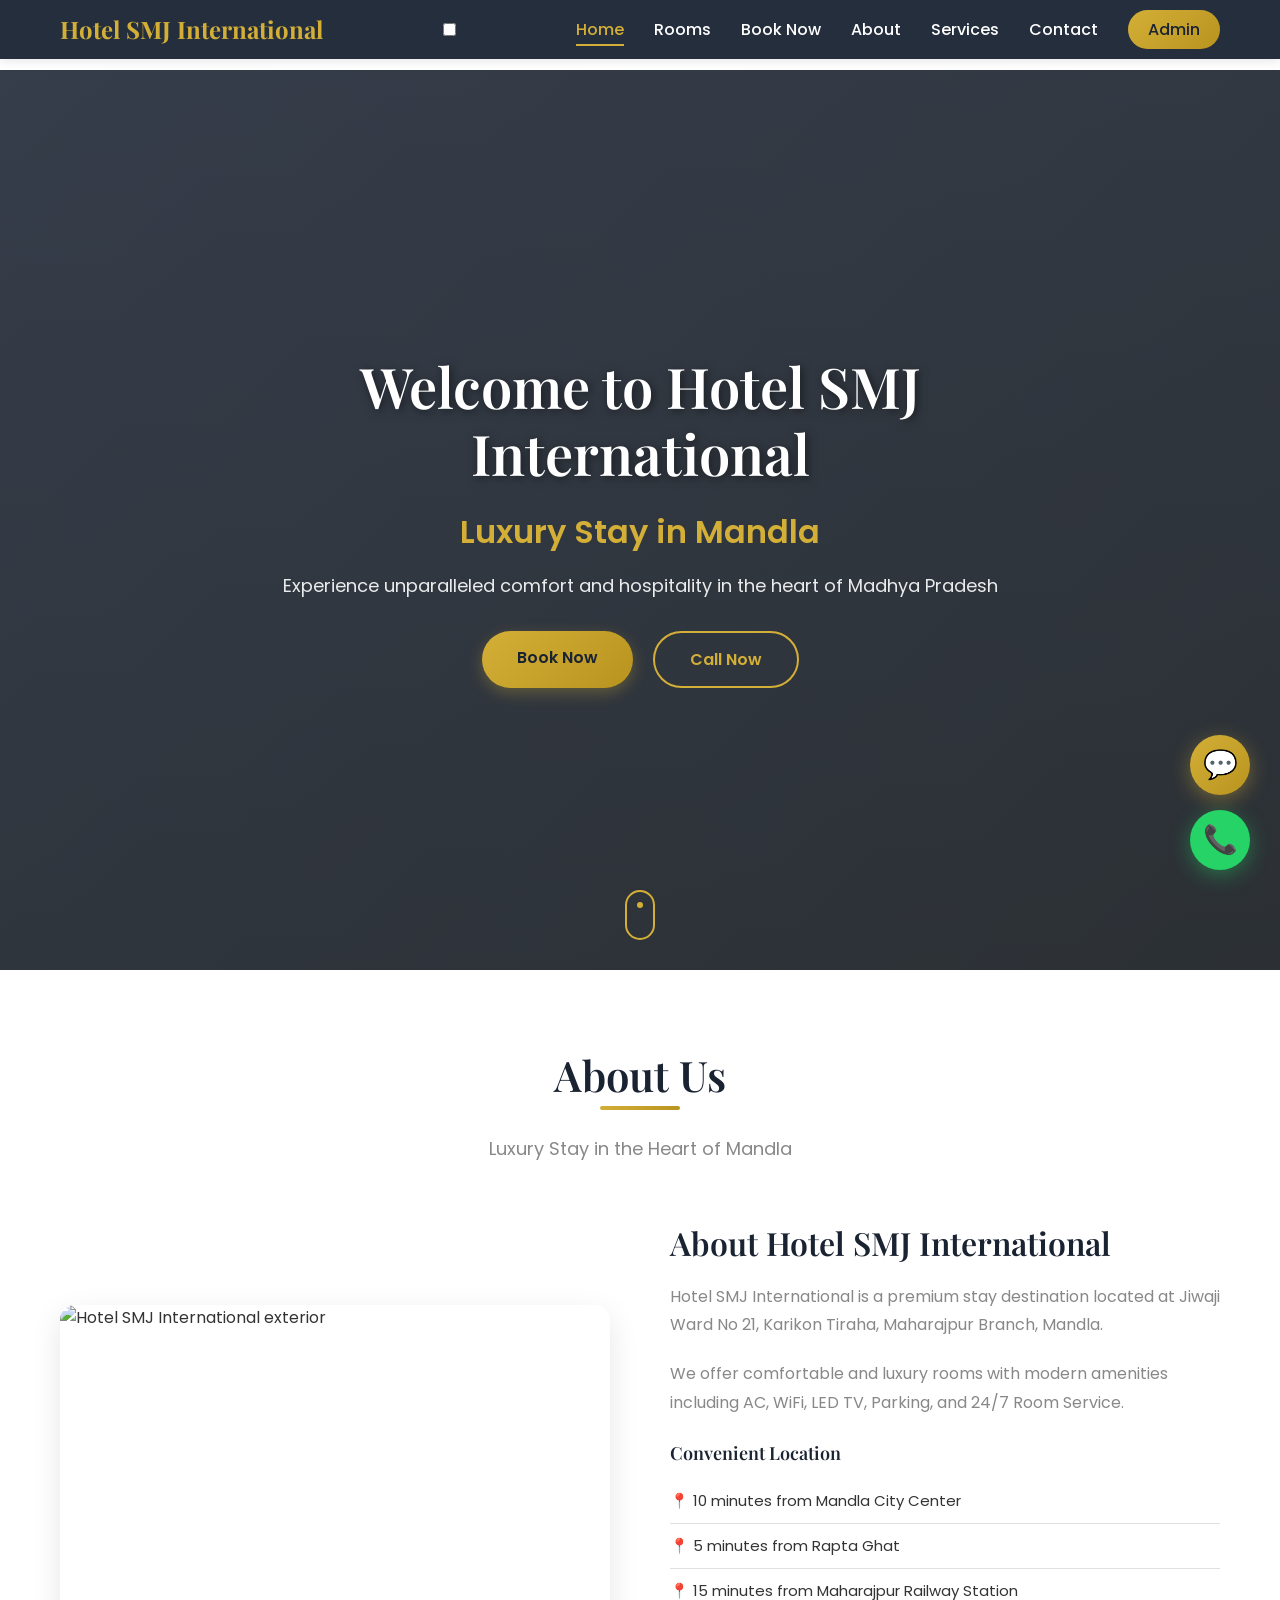
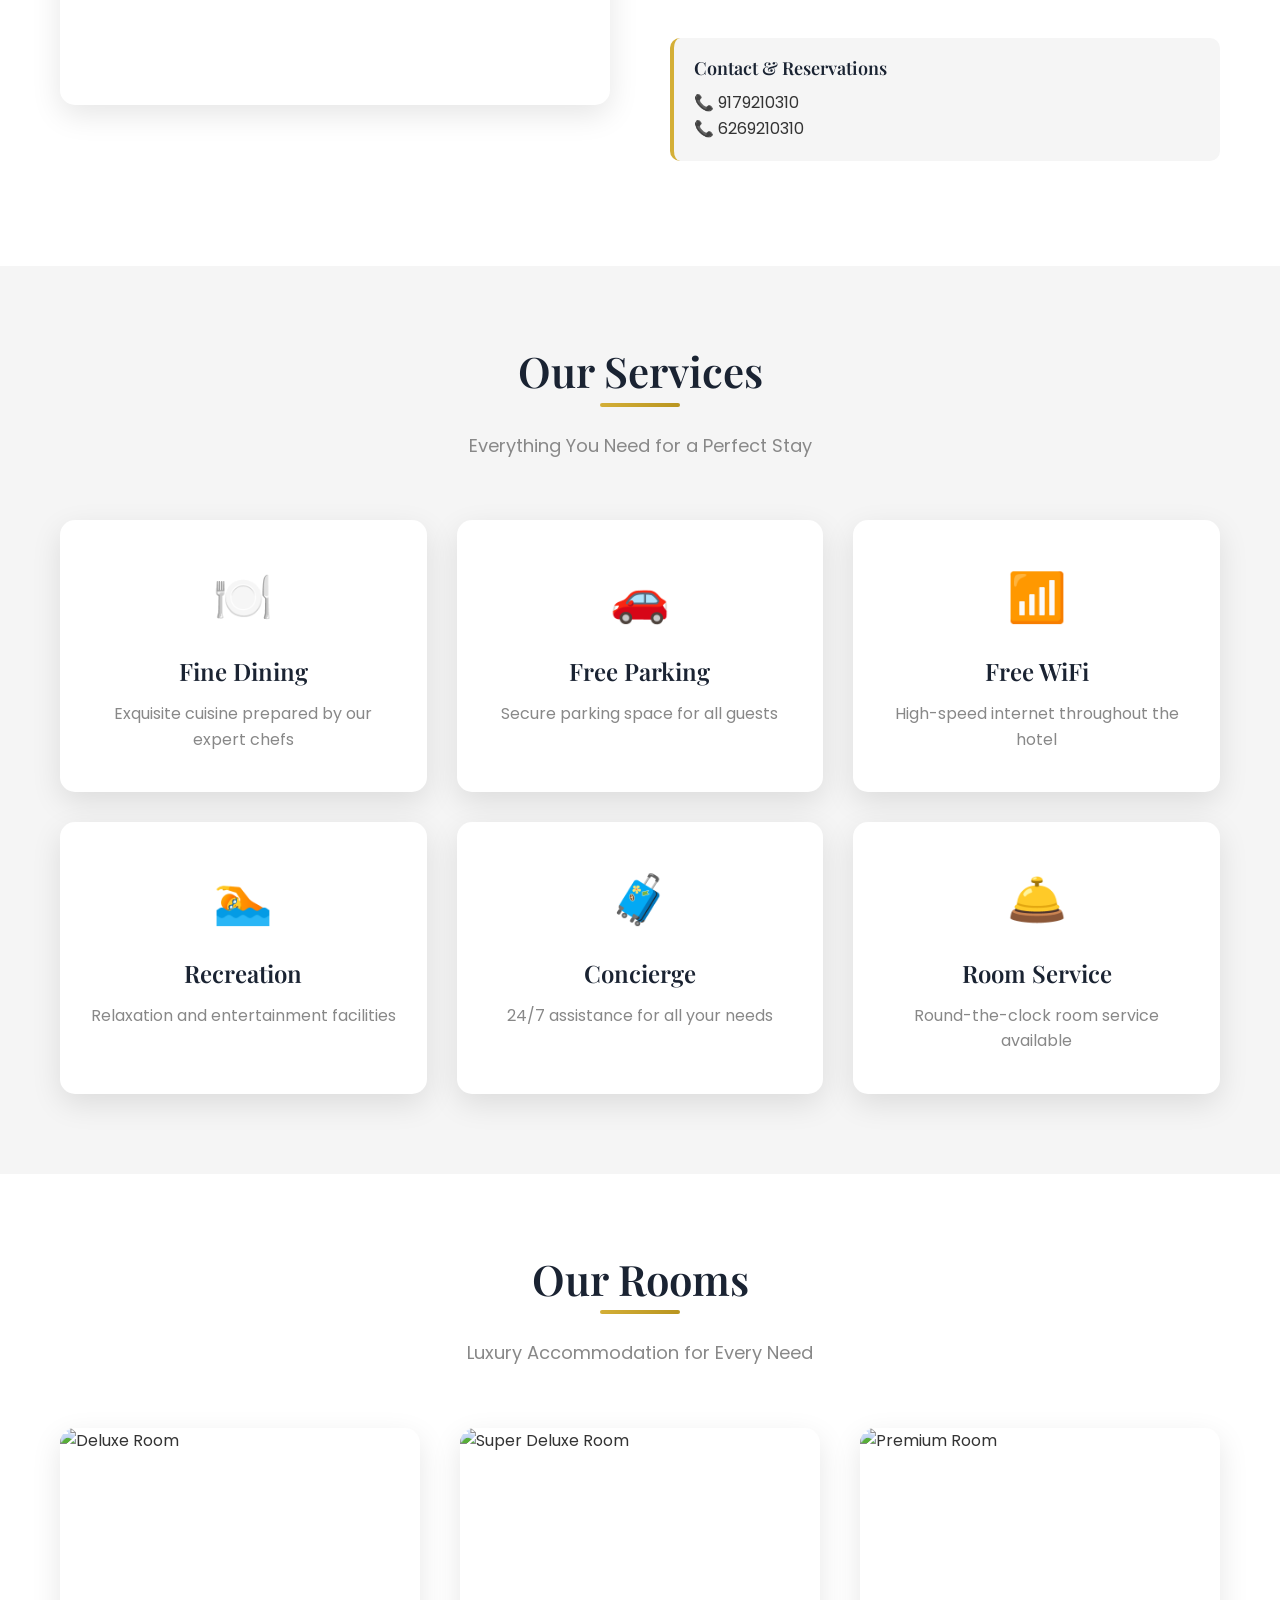
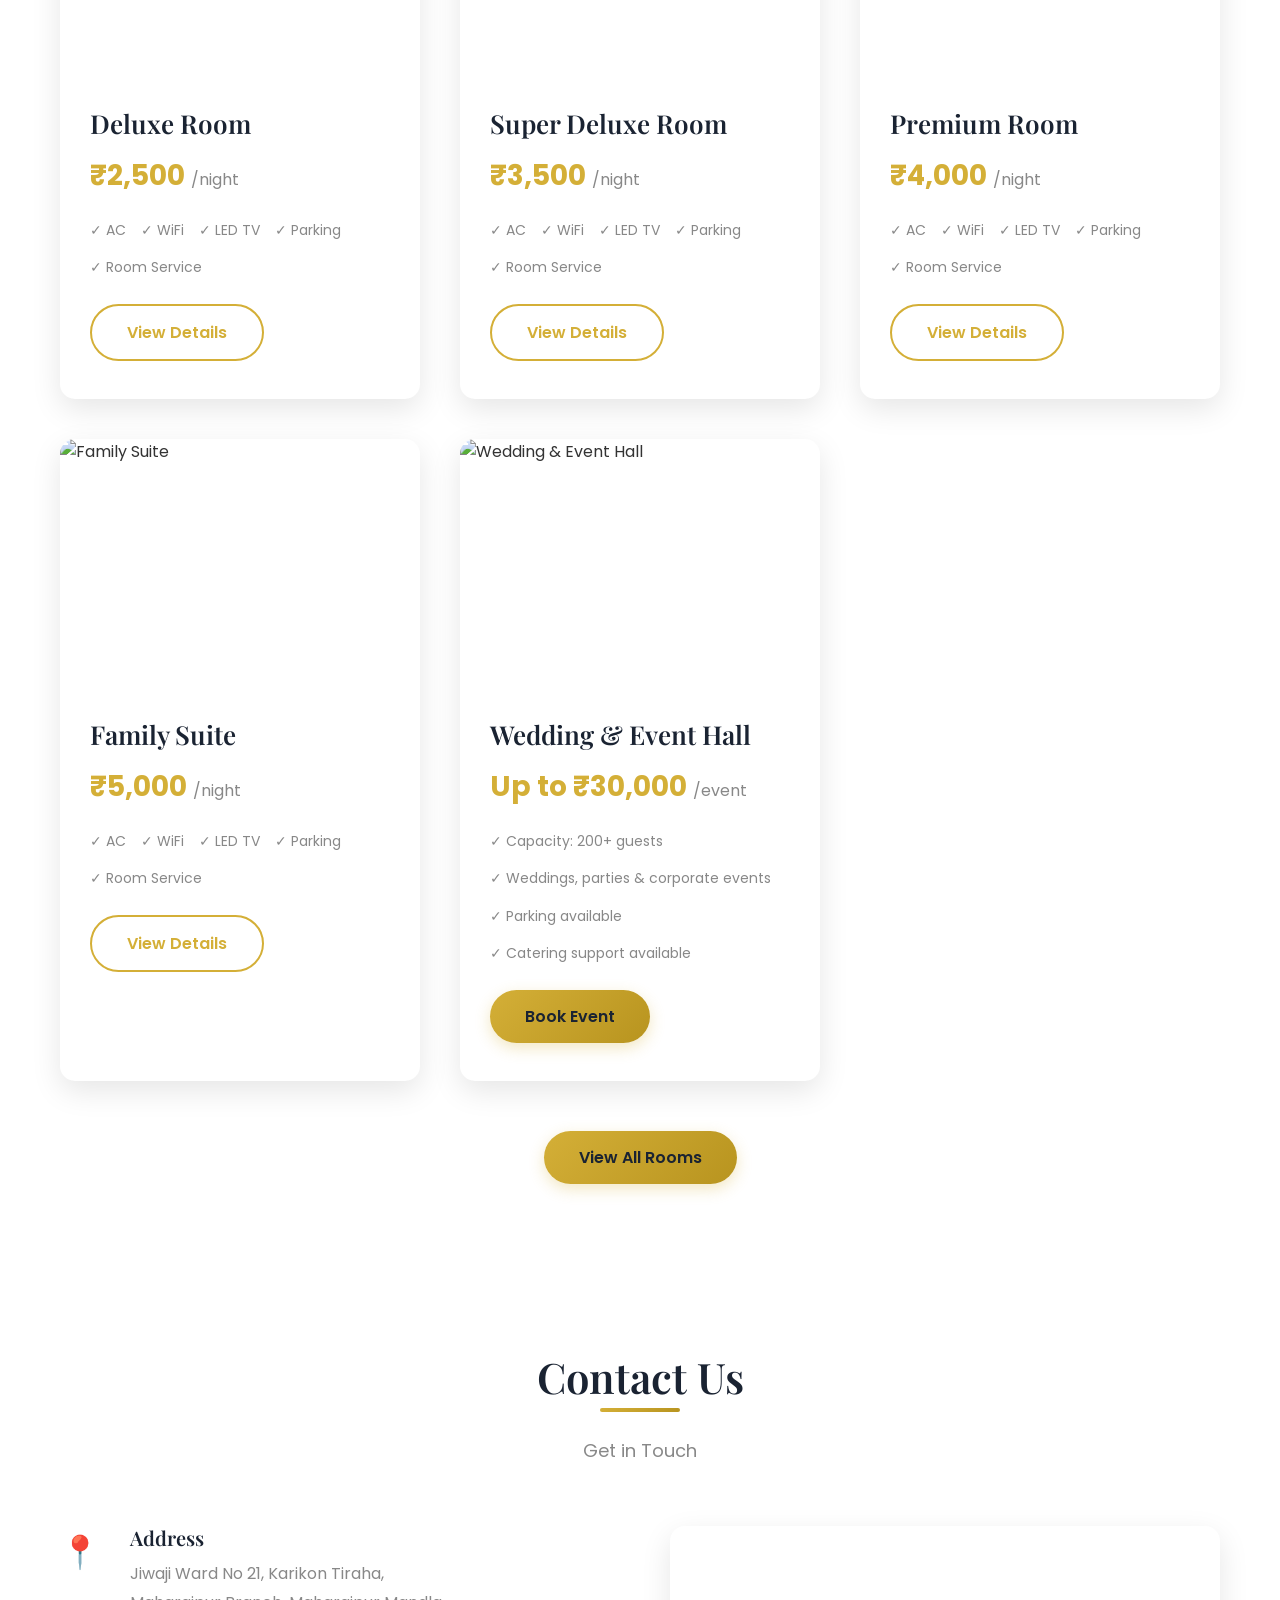
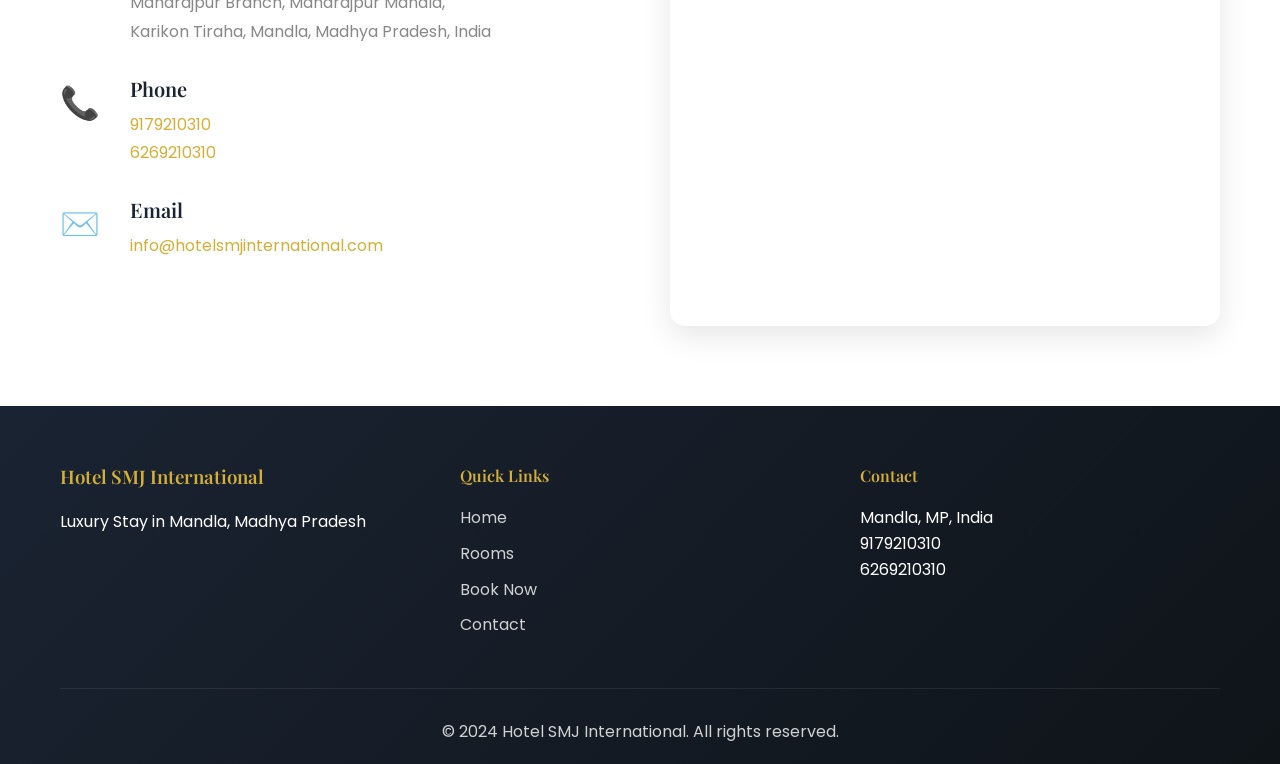
==== commit fe02aad0: "update" ====
--- a/index.html
+++ b/index.html
@@ -55,7 +55,7 @@
             <p class="hero-description">Experience unparalleled comfort and hospitality in the heart of Madhya Pradesh</p>
             <div class="hero-buttons">
                 <a href="booking.html" class="btn btn-primary">Book Now</a>
-                <a href="tel:+917947107253" class="btn btn-secondary" id="callNowBtn">Call Now</a>
+                <a href="tel:9179210310" class="btn btn-secondary" id="callNowBtn">Call Now</a>
             </div>
         </div>
         <div class="scroll-indicator">
@@ -91,7 +91,7 @@
                     <div class="address-box">
                         <h4>Contact & Reservations</h4>
                         <p>
-                            📞 7947107253<br>
+                            📞 9179210310<br>
                             📞 6269210310
                         </p>
                     </div>
@@ -262,8 +262,8 @@
                         <div>
                             <h3>Phone</h3>
                             <p>
-                                <a href="tel:+917947107253">+91 79471 07253</a><br>
-                                <a href="tel:+916269210310">+91 62692 10310</a>
+                                <a href="tel:9179210310">9179210310</a><br>
+                                <a href="tel:6269210310">6269210310</a>
                             </p>
                         </div>
                     </div>
@@ -312,8 +312,8 @@
                 <div class="footer-section">
                     <h4>Contact</h4>
                     <p>Mandla, MP, India</p>
-                    <p>+91 79471 07253</p>
-                    <p>+91 62692 10310</p>
+                    <p>9179210310</p>
+                    <p>6269210310</p>
                 </div>
             </div>
             <div class="footer-bottom">
@@ -324,10 +324,10 @@
 
     <!-- Floating Action Buttons -->
     <div class="floating-buttons">
-        <a href="https://wa.me/917947107253?text=Hello, I want to book a room at Hotel SMJ International" target="_blank" class="whatsapp-btn" title="Book via WhatsApp">
+        <a href="https://wa.me/9179210310?text=Hello, I want to book a room at Hotel SMJ International" target="_blank" class="whatsapp-btn" title="Book via WhatsApp">
             <span>💬</span>
         </a>
-        <a href="tel:+917947107253" class="call-btn" title="Call Us" id="floatingCallBtn">
+        <a href="tel:9179210310" class="call-btn" title="Call Us" id="floatingCallBtn">
             <span>📞</span>
         </a>
     </div>
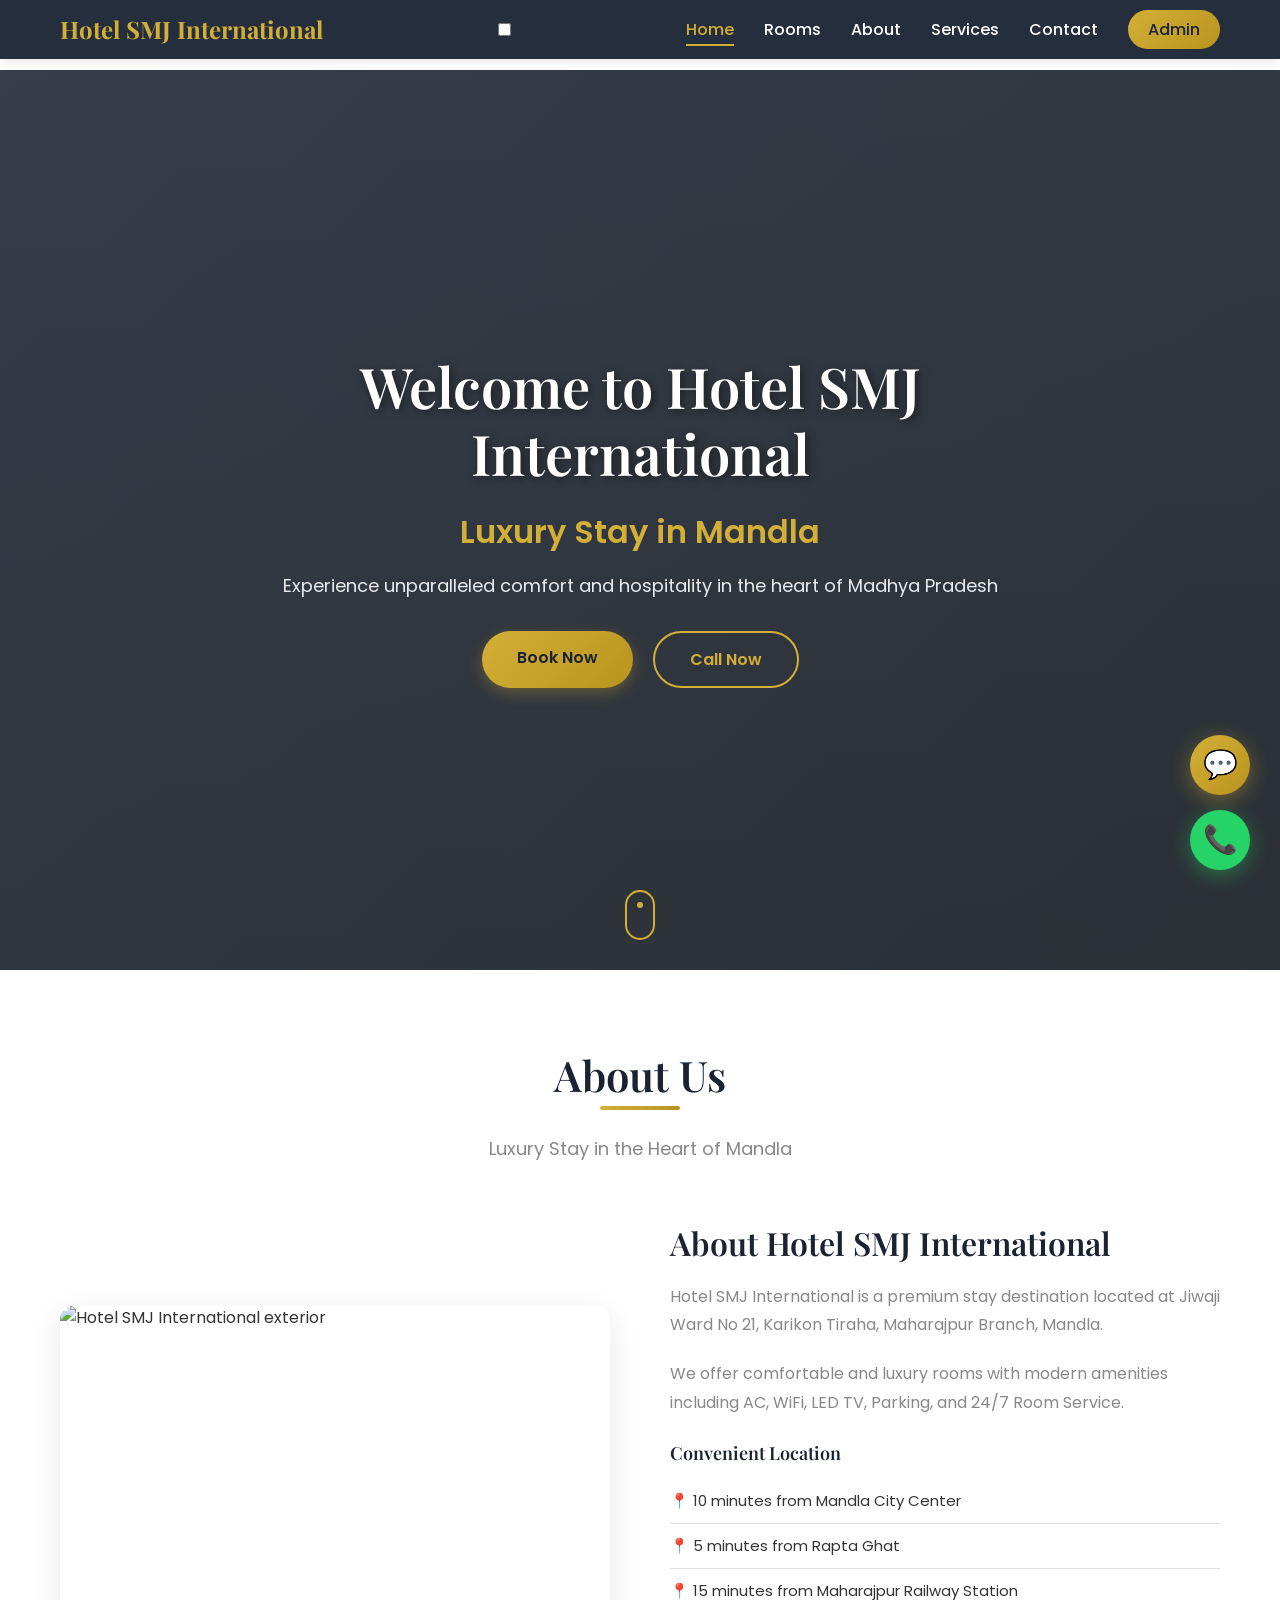
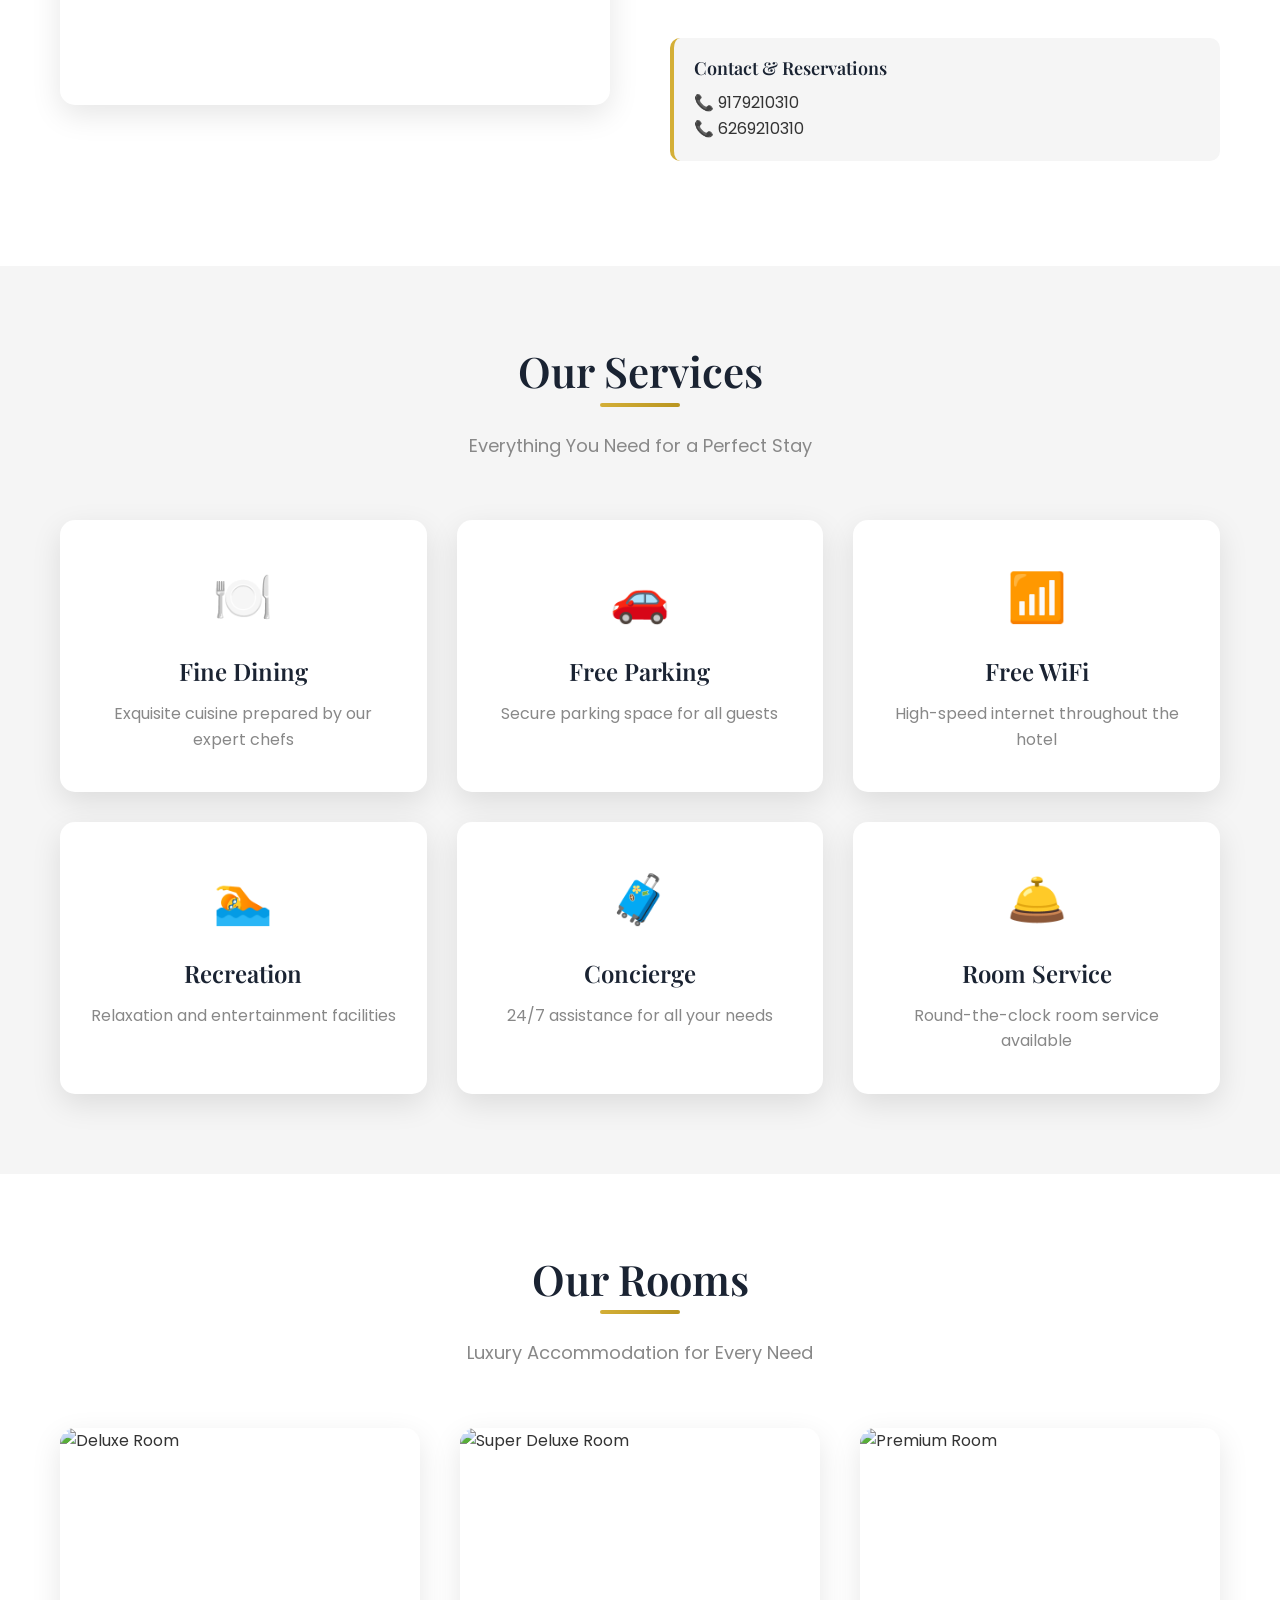
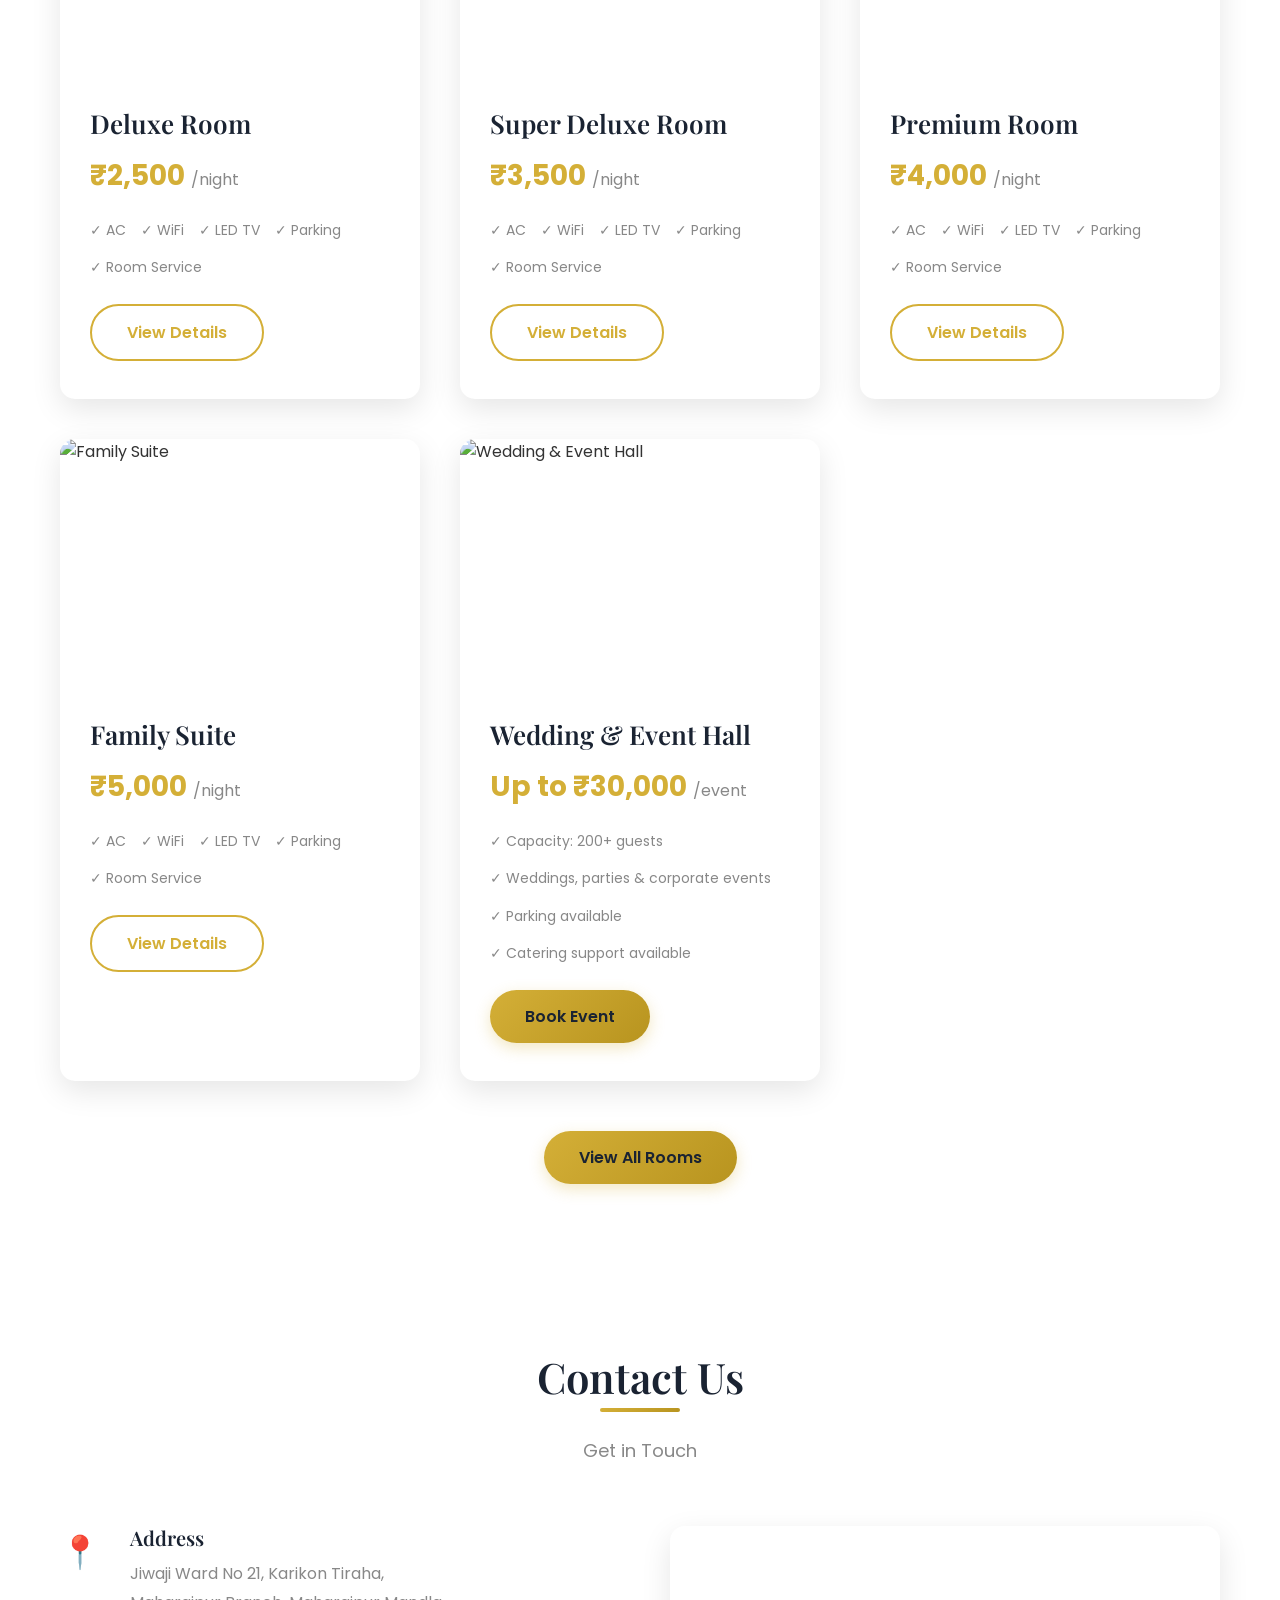
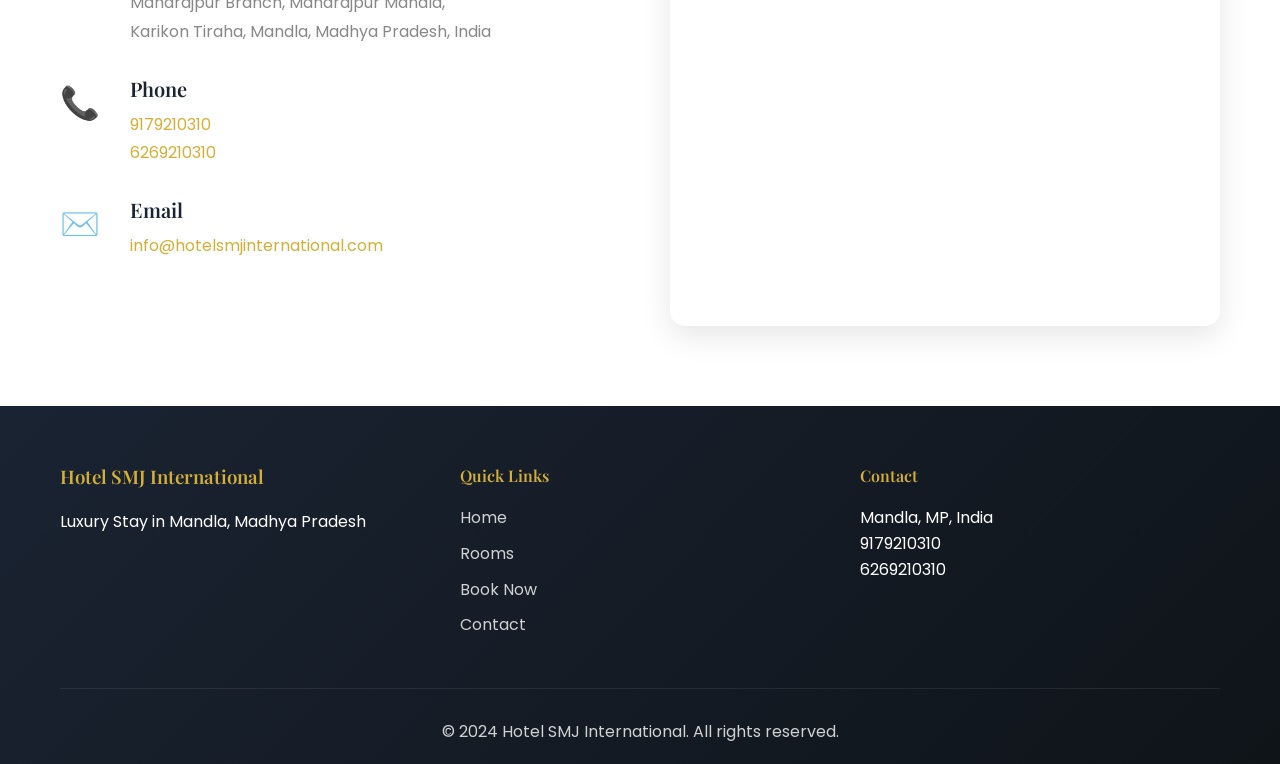
==== commit ac56863f: "Update index.html" ====
--- a/index.html
+++ b/index.html
@@ -37,7 +37,6 @@
             <ul class="nav-menu">
                 <li><a href="index.html" class="active">Home</a></li>
                 <li><a href="rooms.html">Rooms</a></li>
-                <li><a href="booking.html">Book Now</a></li>
                 <li><a href="#about">About</a></li>
                 <li><a href="#services">Services</a></li>
                 <li><a href="#contact">Contact</a></li>
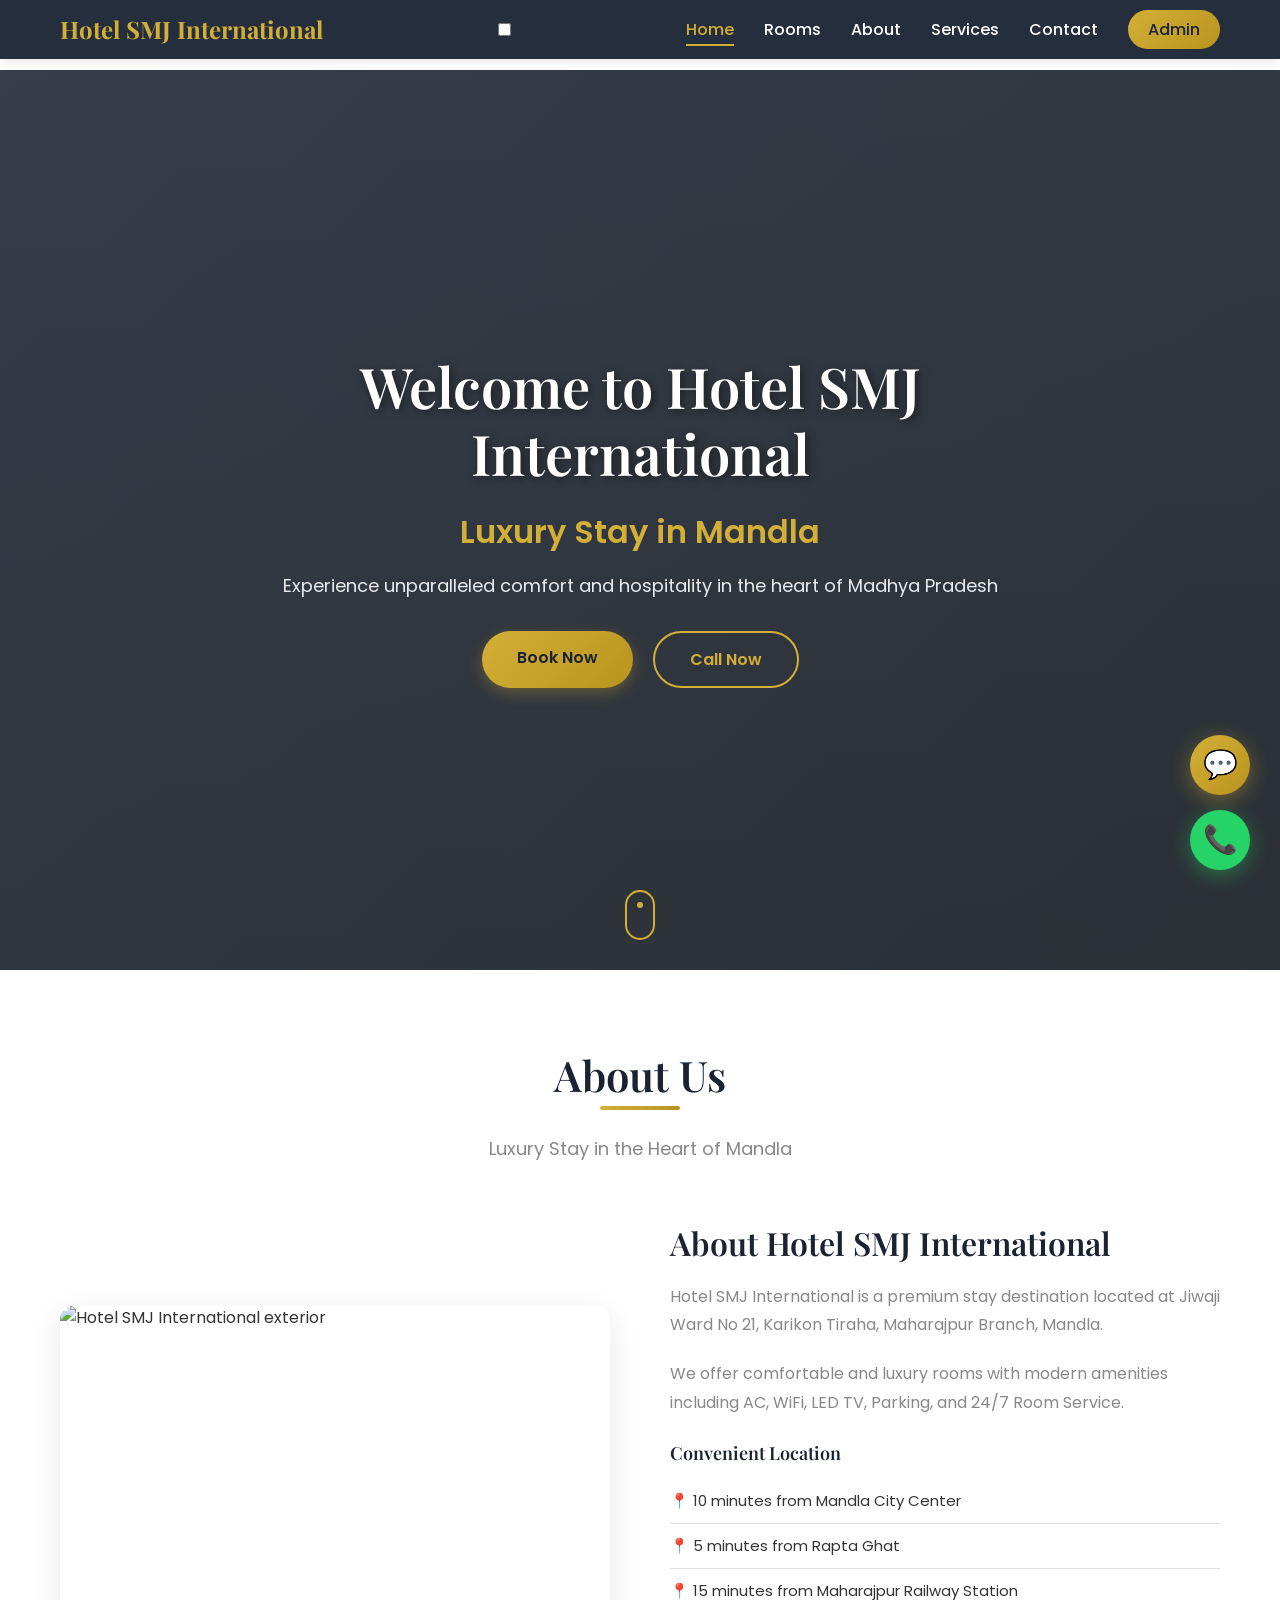
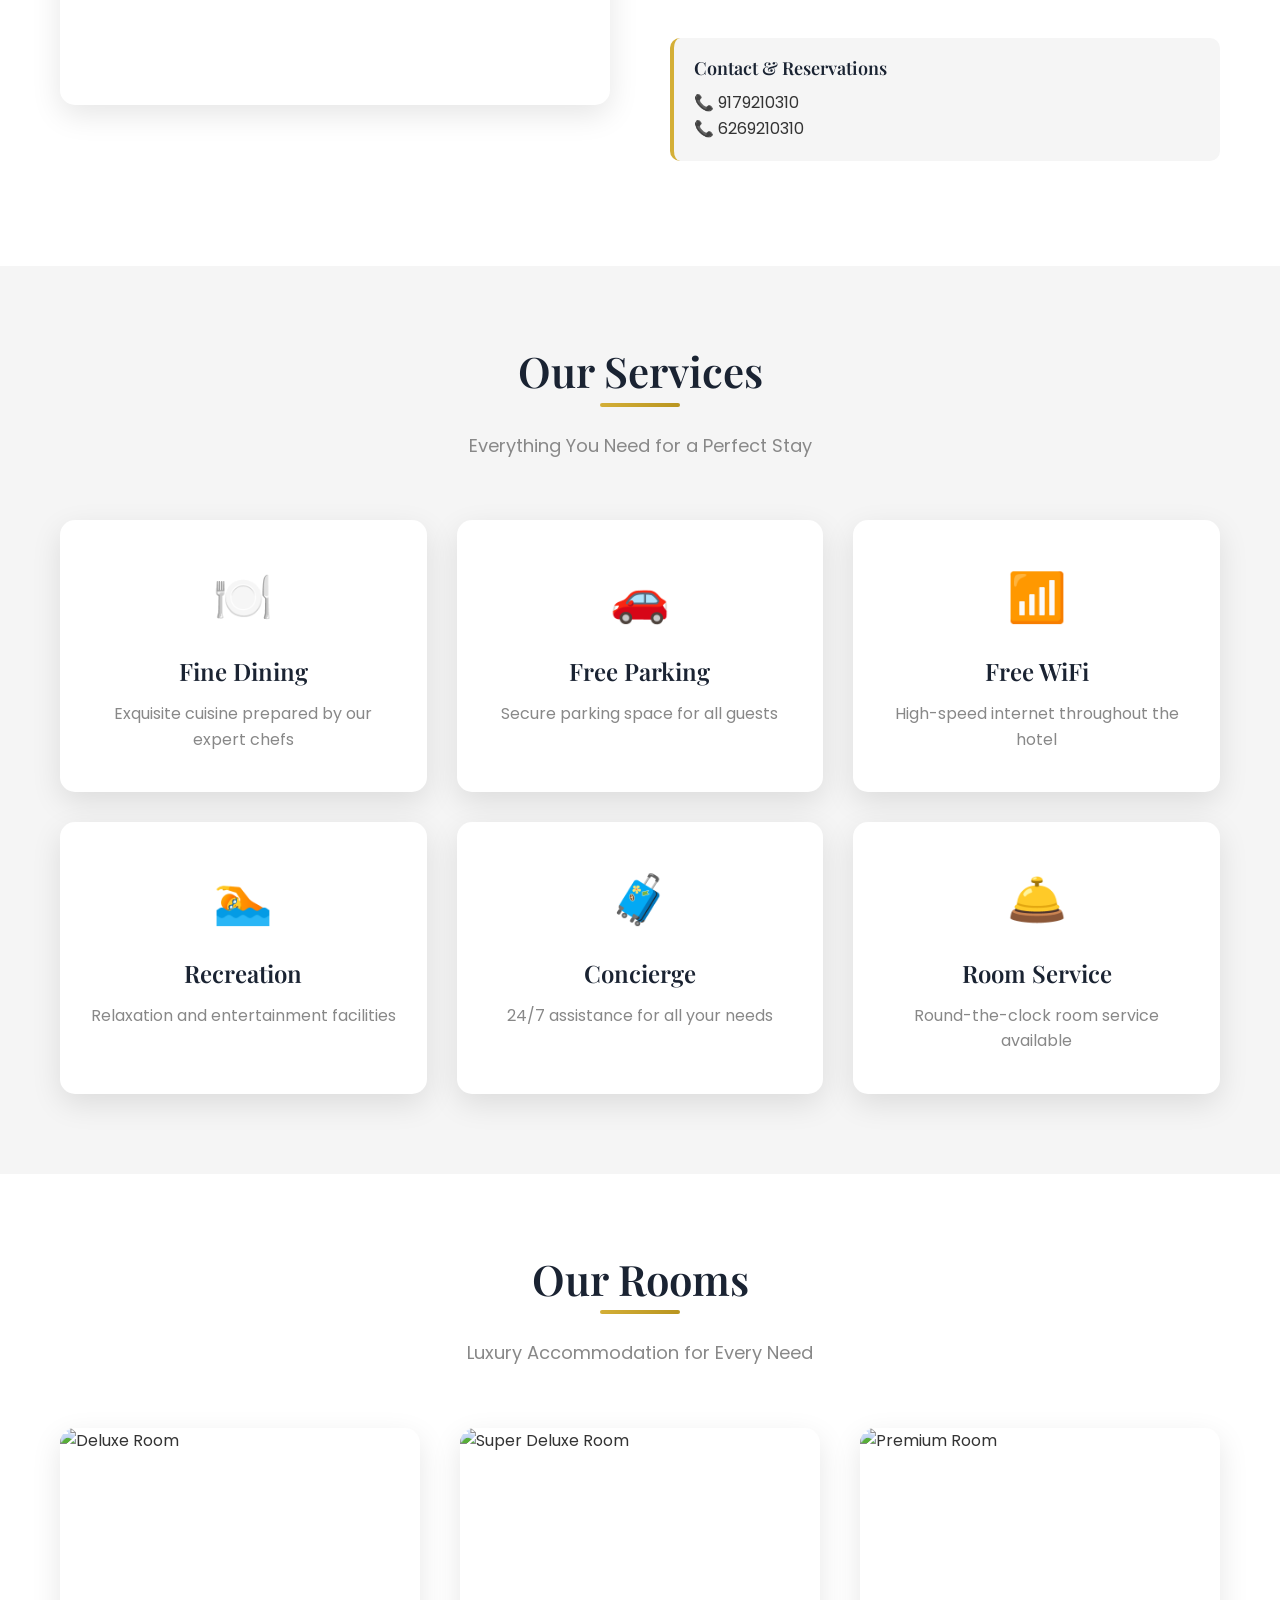
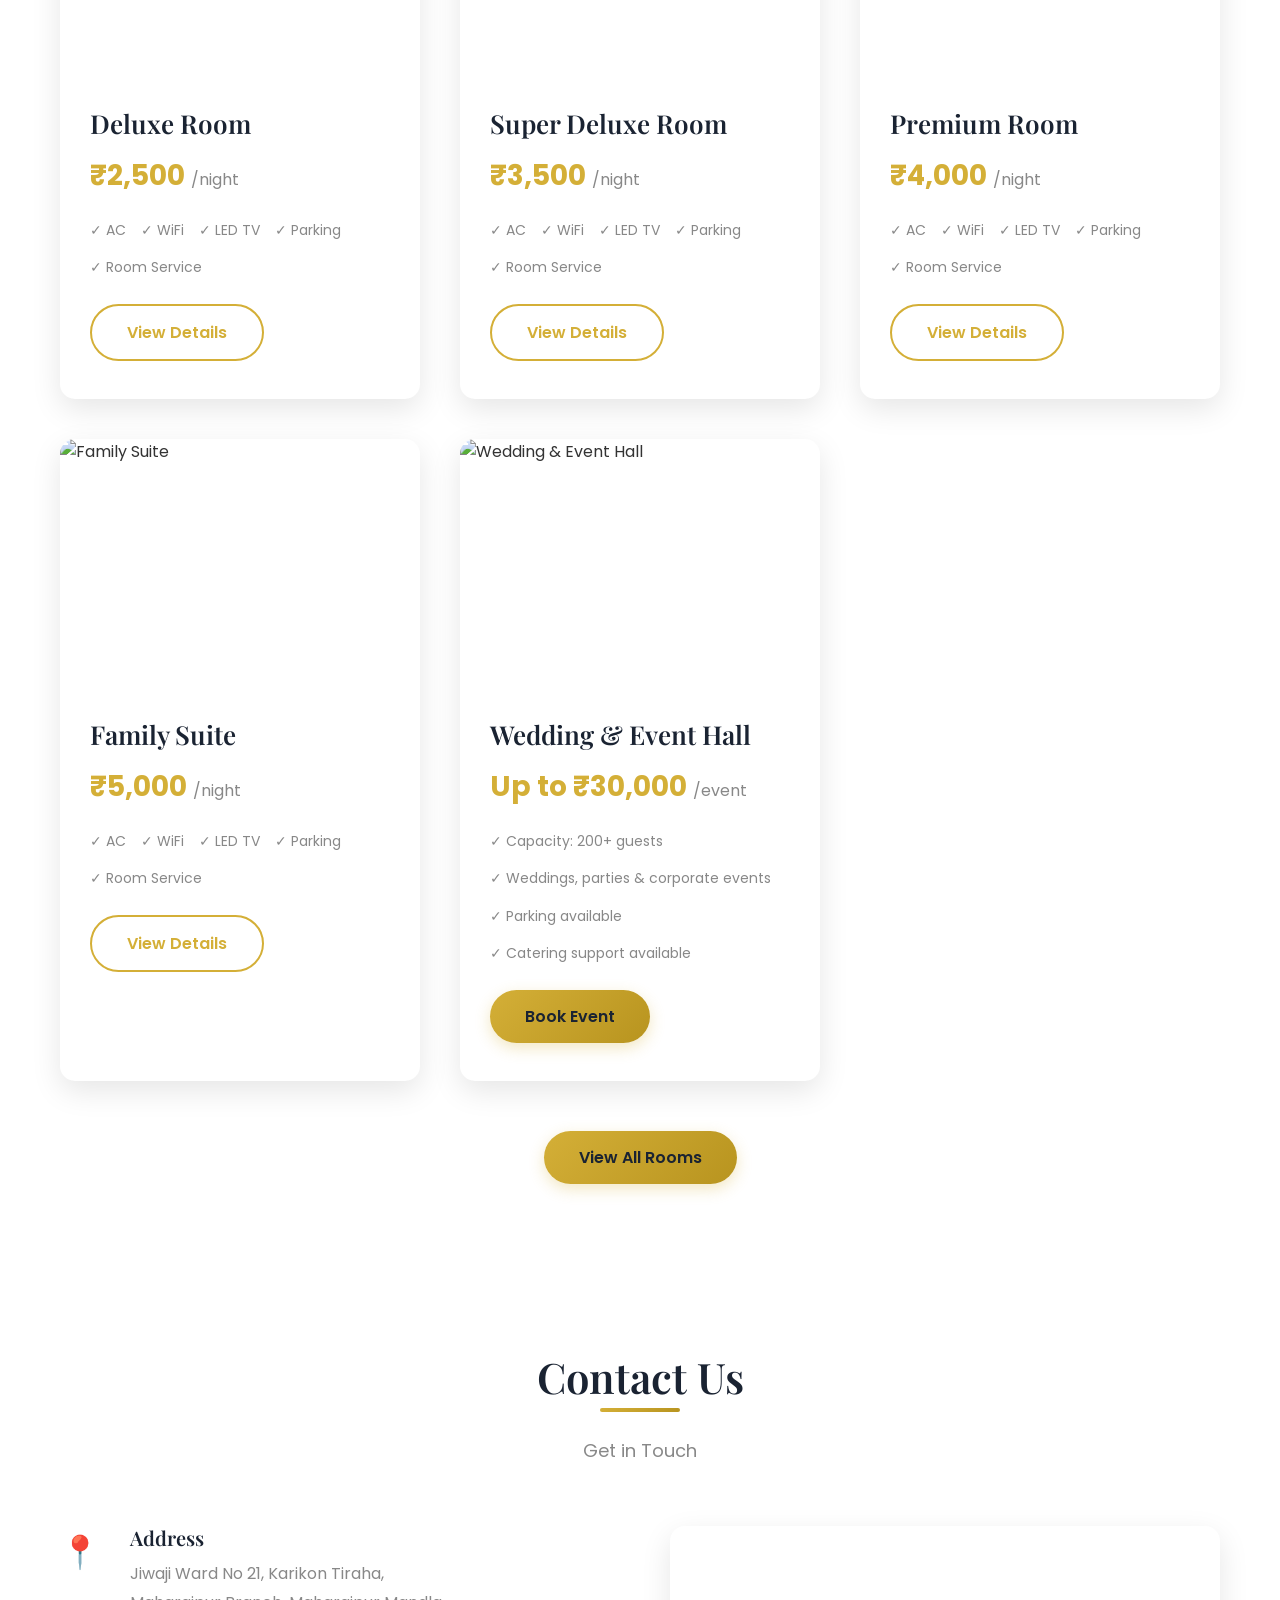
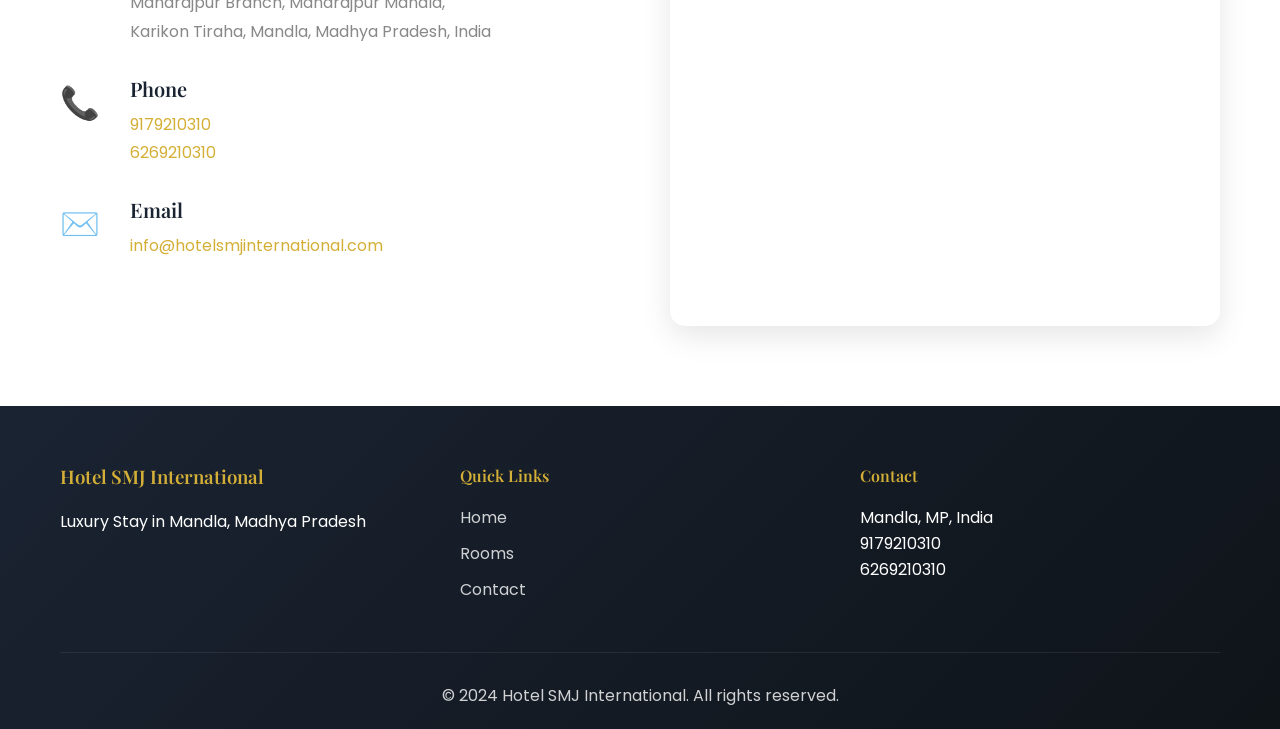
==== commit 3f336898: "Update index.html" ====
--- a/index.html
+++ b/index.html
@@ -304,7 +304,6 @@
                     <ul>
                         <li><a href="index.html">Home</a></li>
                         <li><a href="rooms.html">Rooms</a></li>
-                        <li><a href="booking.html">Book Now</a></li>
                         <li><a href="#contact">Contact</a></li>
                     </ul>
                 </div>
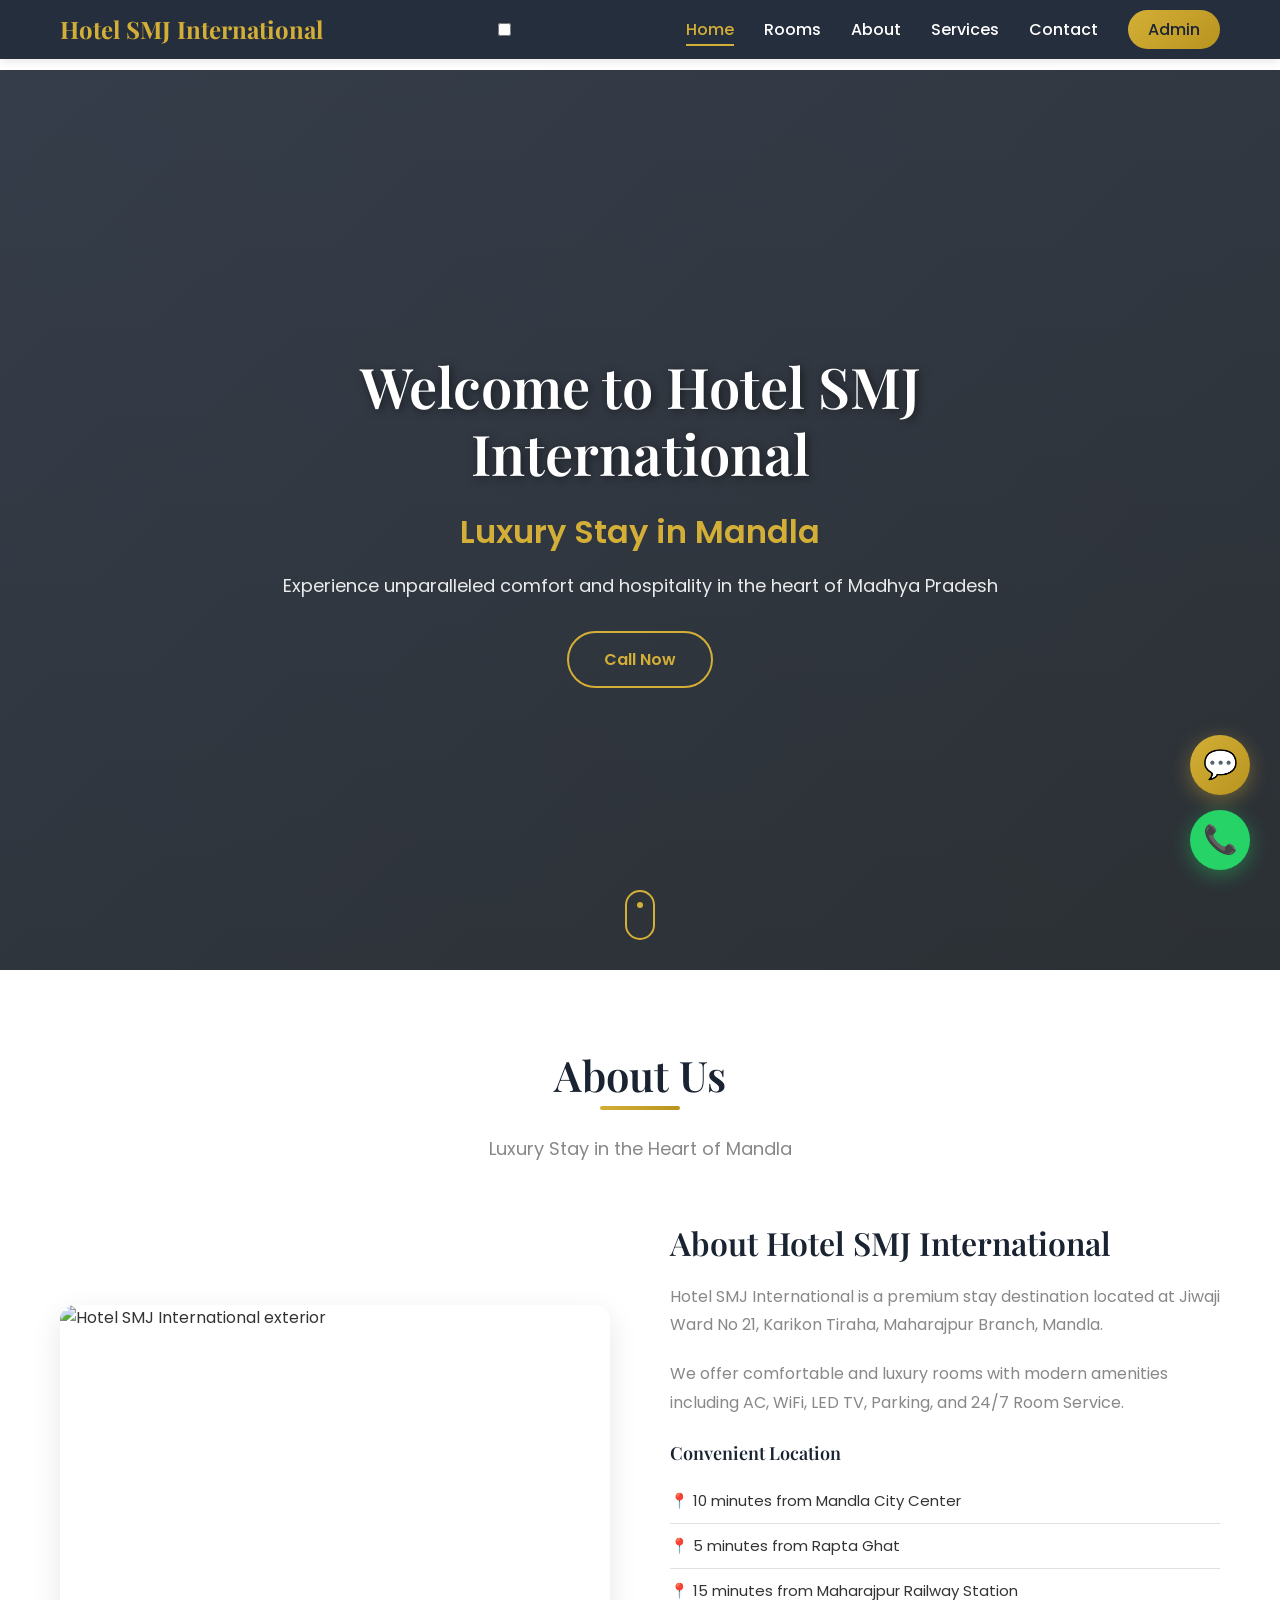
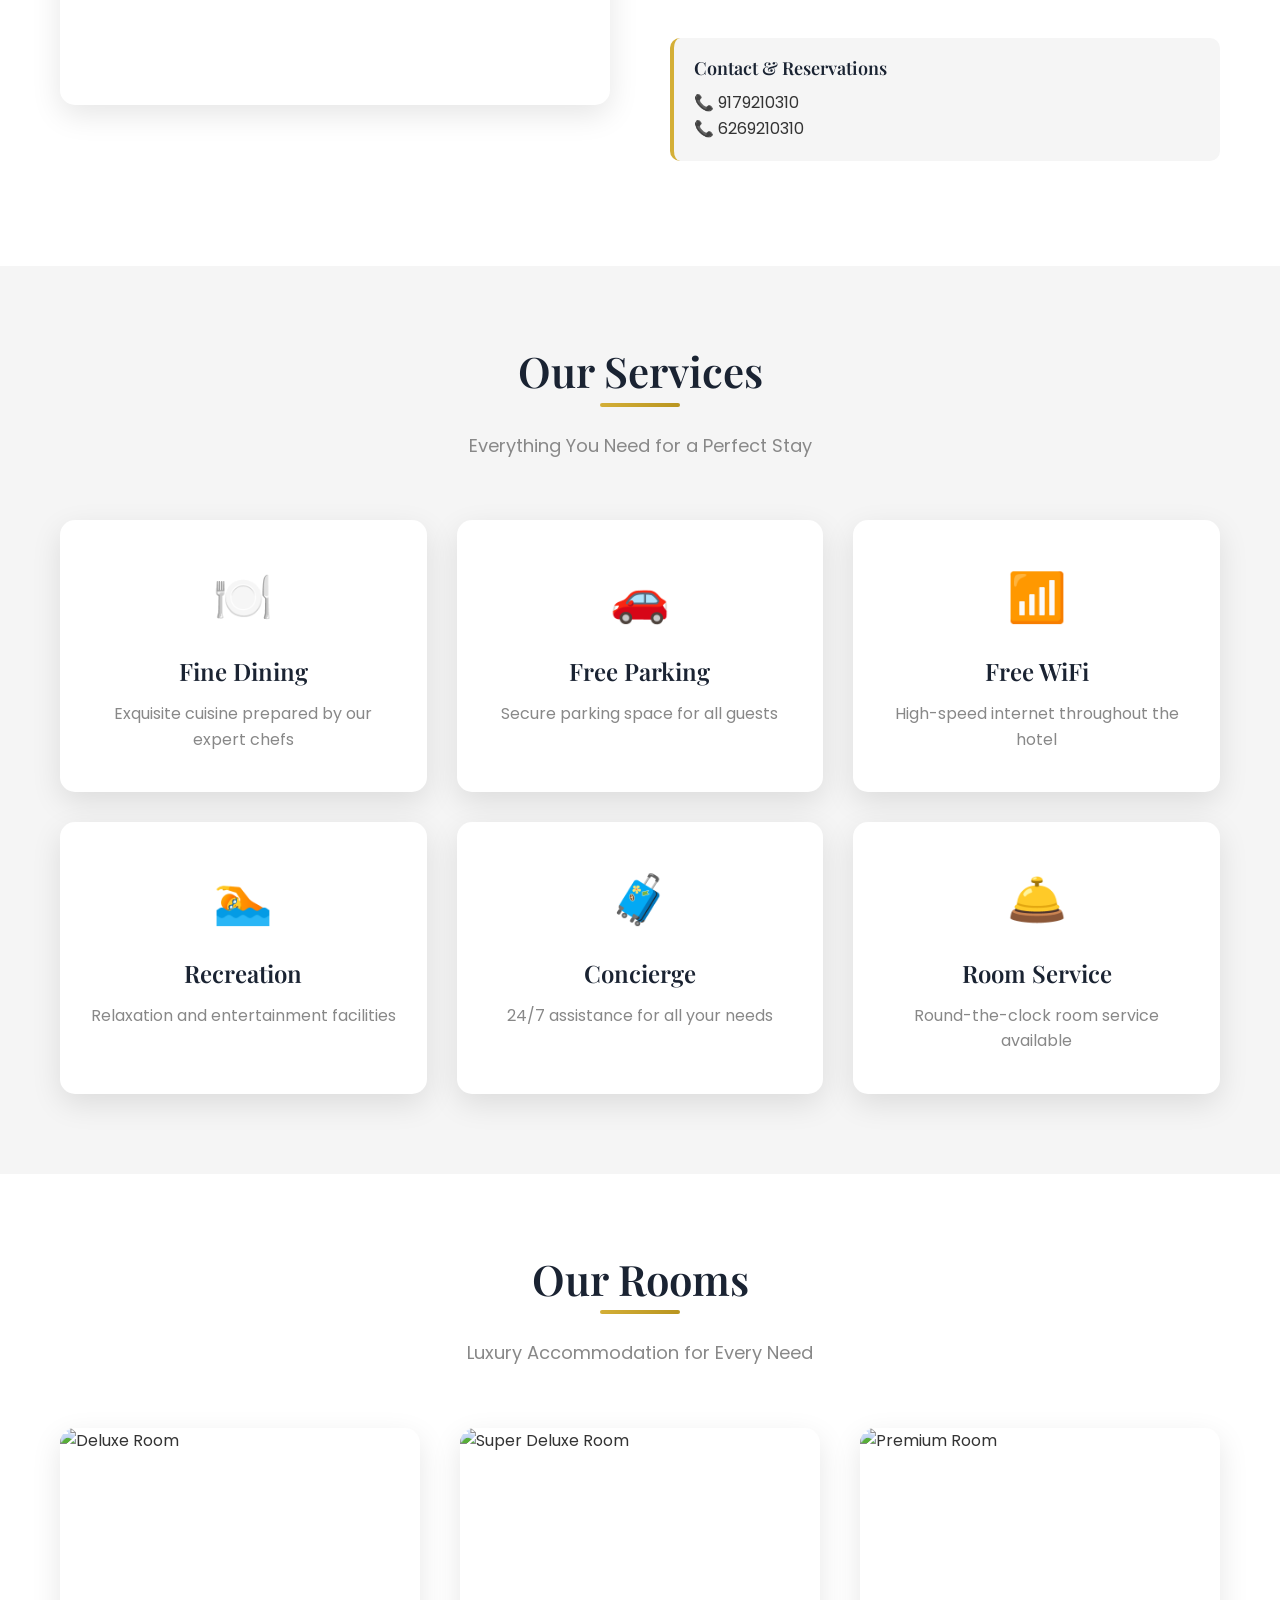
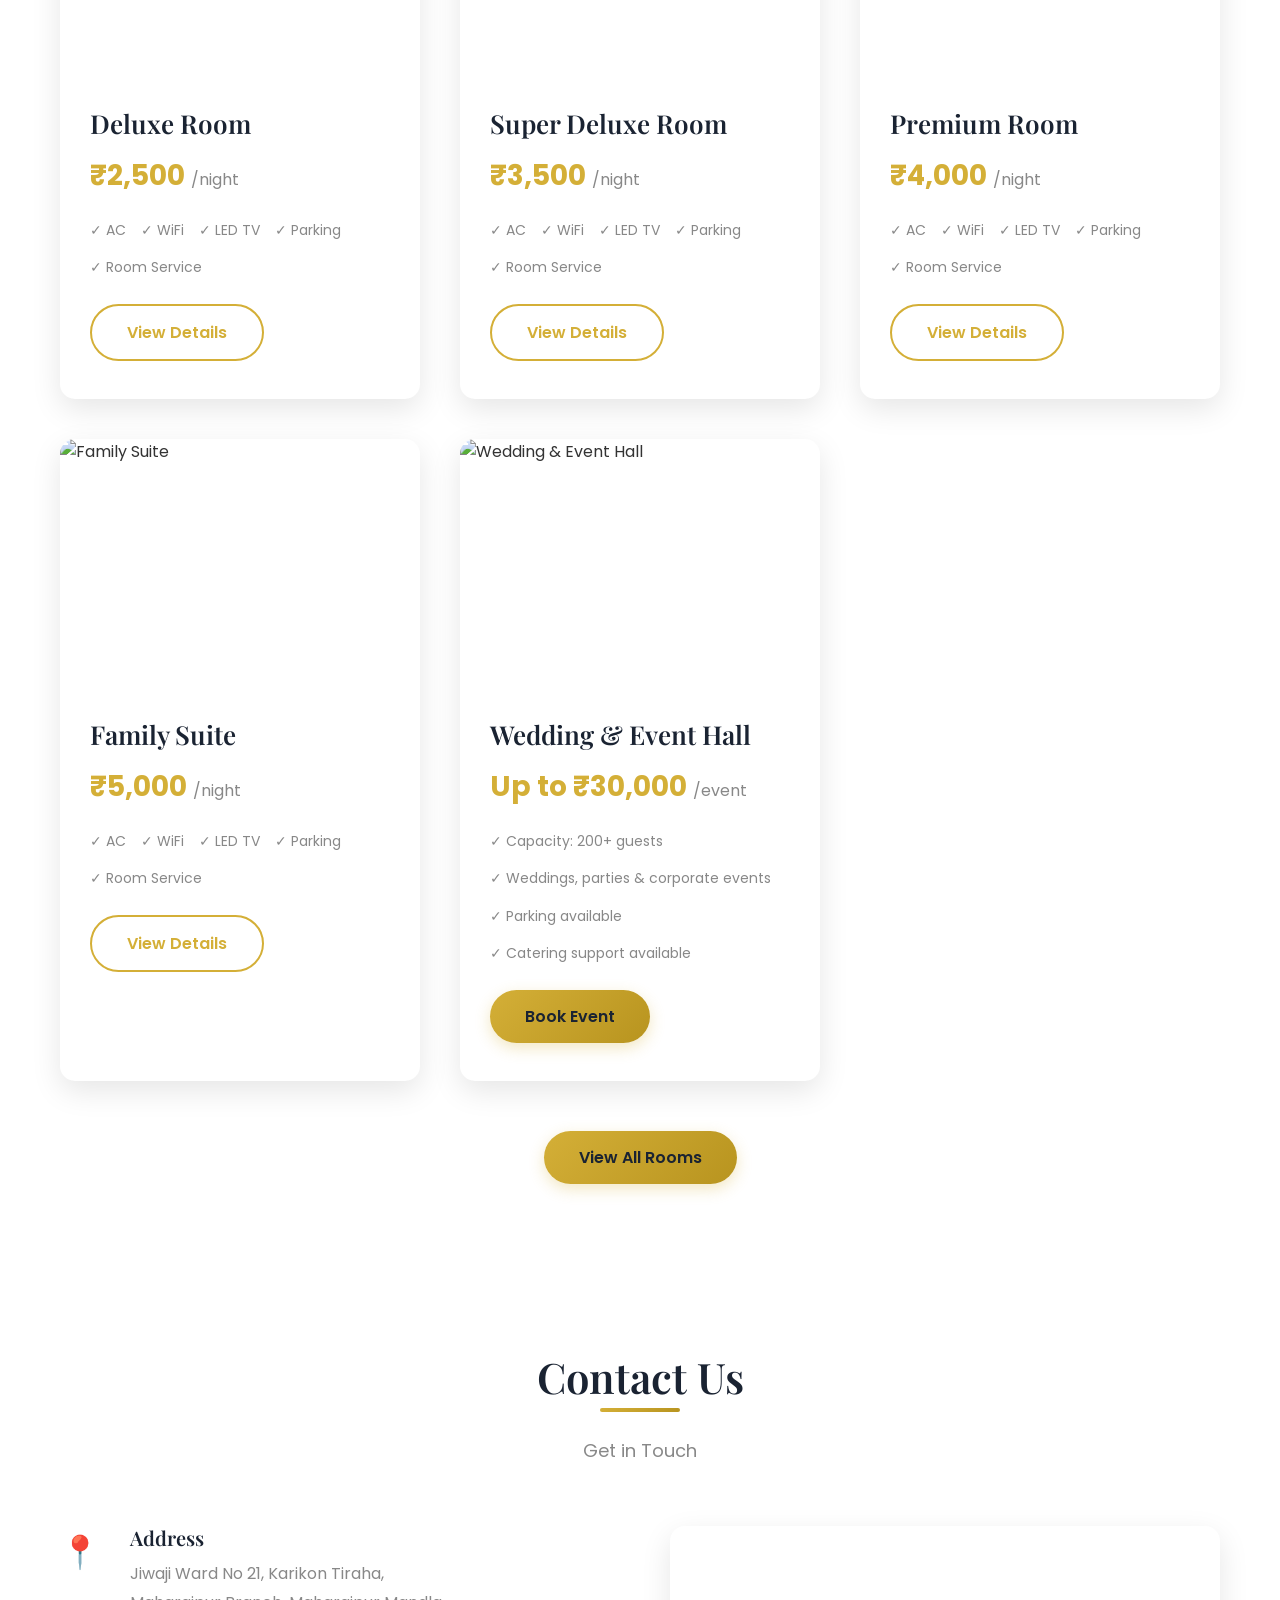
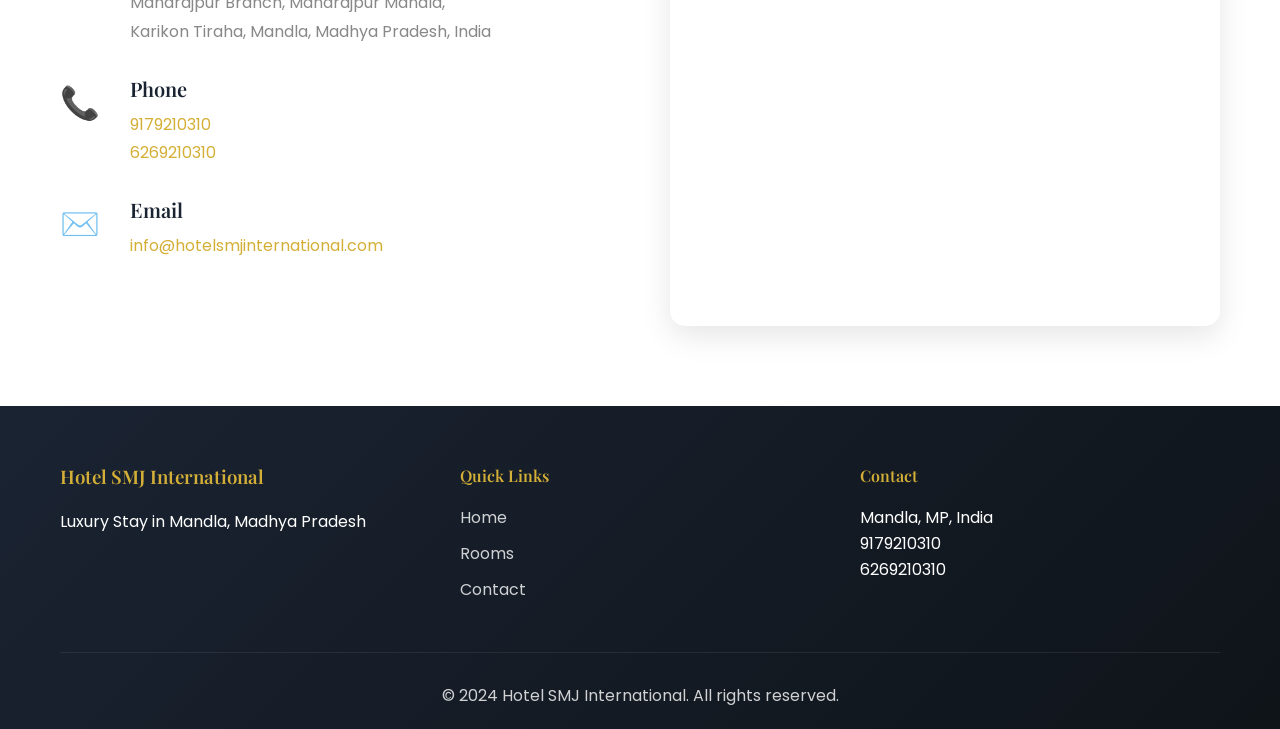
==== commit c22ed154: "Remove 'Book Now' button from hero section" ====
--- a/index.html
+++ b/index.html
@@ -53,7 +53,6 @@
             <p class="hero-tagline">Luxury Stay in Mandla</p>
             <p class="hero-description">Experience unparalleled comfort and hospitality in the heart of Madhya Pradesh</p>
             <div class="hero-buttons">
-                <a href="booking.html" class="btn btn-primary">Book Now</a>
                 <a href="tel:9179210310" class="btn btn-secondary" id="callNowBtn">Call Now</a>
             </div>
         </div>
